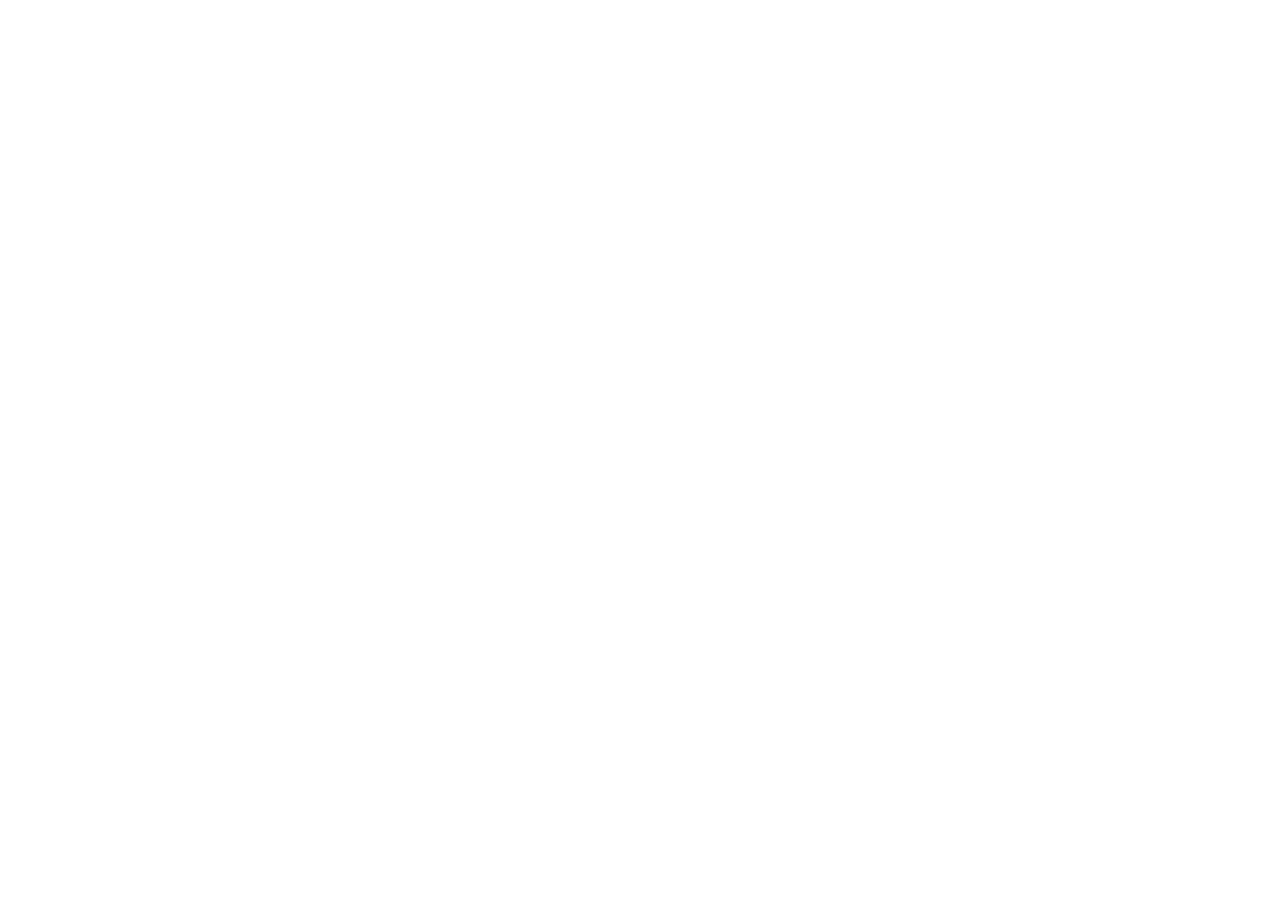
==== about.html @ edab5106 "Added some initial HTML code" ====
<!DOCTYPE html>
<html lang="en">
    <head>
        <meta charset="UTF-8">
        <meta name="viewport" content="width=device-width, initial-scale=1.0">
        <meta http-equiv="X-UA-Compatible" content="ie=edge">
        <title>Baggage Ecommerce Category Bootstrap Responsive Web Template</title>
        <!-- Font Family CSS -->
        <link href="https://fonts.googleapis.com/css?family=Hind:300,400,500,600,700&display=swap" rel="stylesheet">
        <!-- Font Awesome CSS -->
        <link rel="stylesheet" href="https://cdnjs.cloudflare.com/ajax/libs/font-awesome/5.8.2/css/all.css" />
        <!-- Main CSS -->
        <link rel="stylesheet" href="assets/stylesheet/main.css">
    </head>
    <body>
        <!-- Header -->
        <!-- Main -->
        <!-- Footer -->
    </body>
</html>
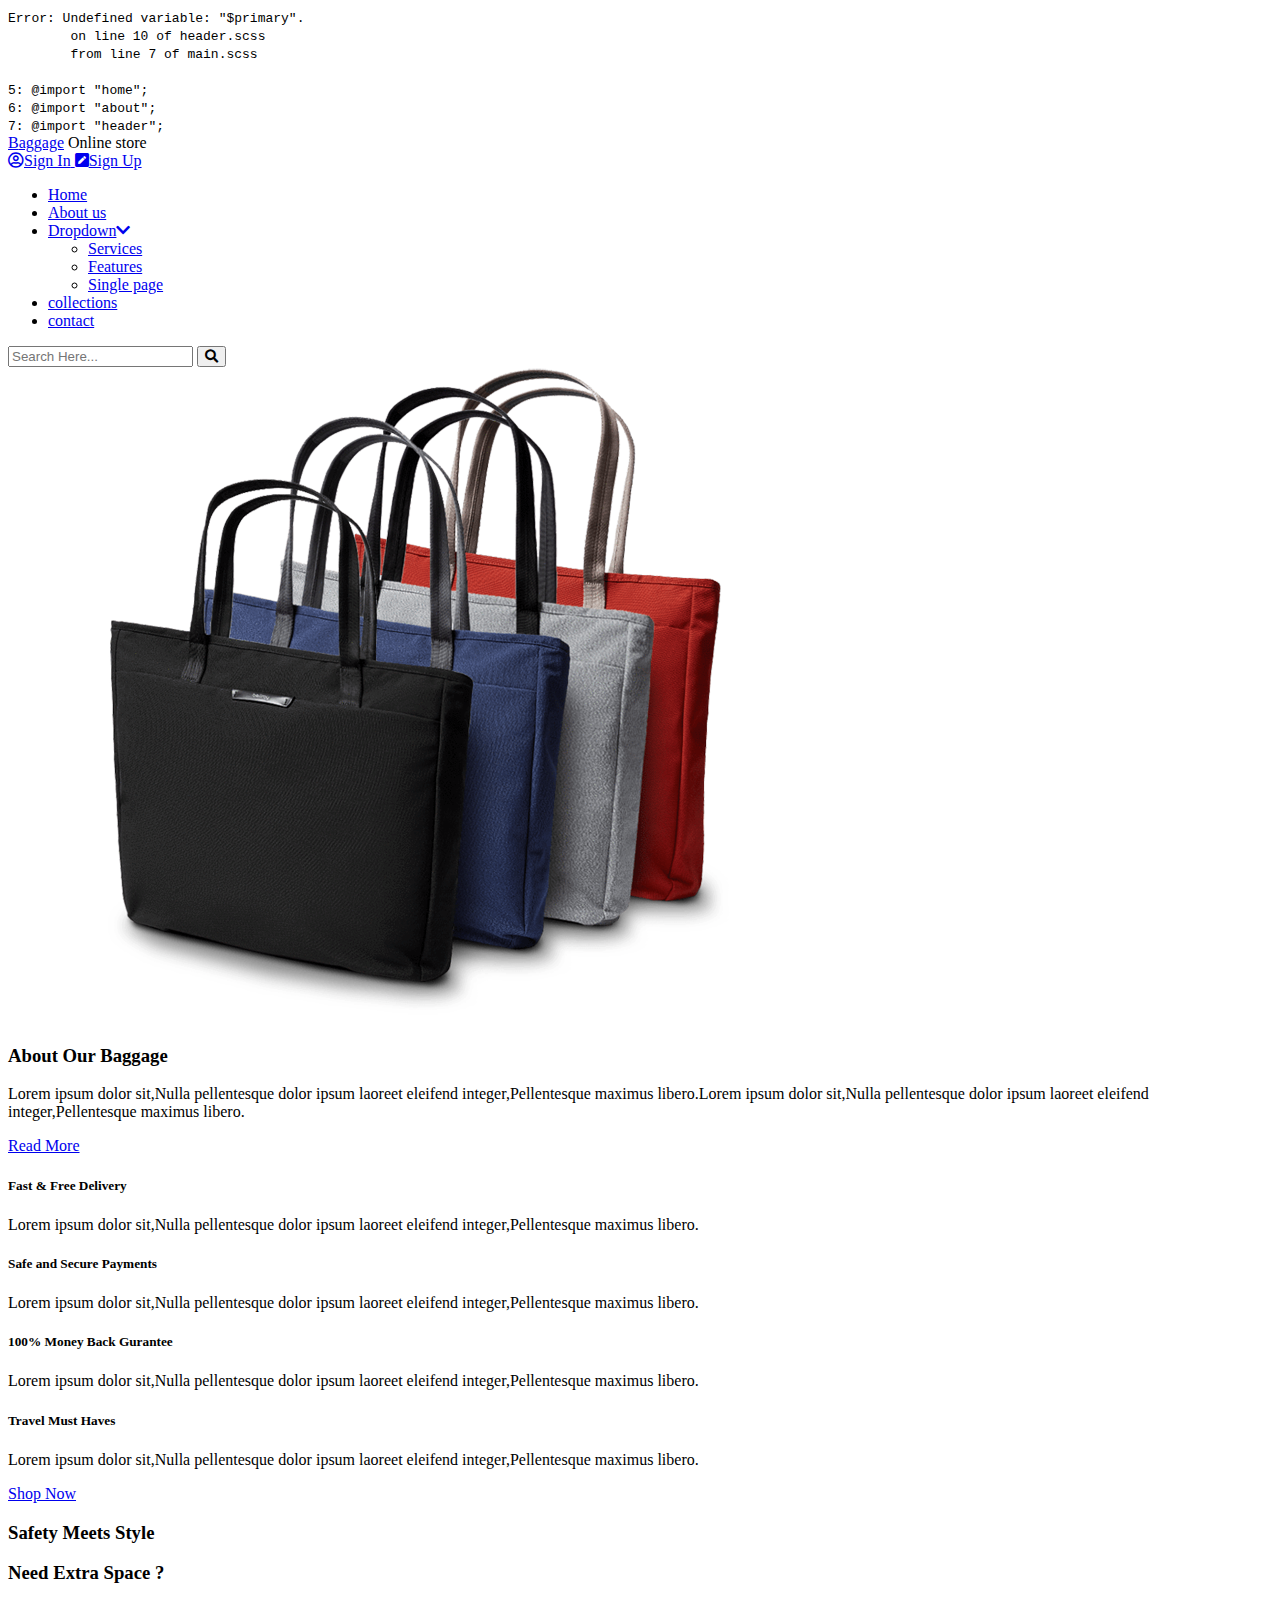
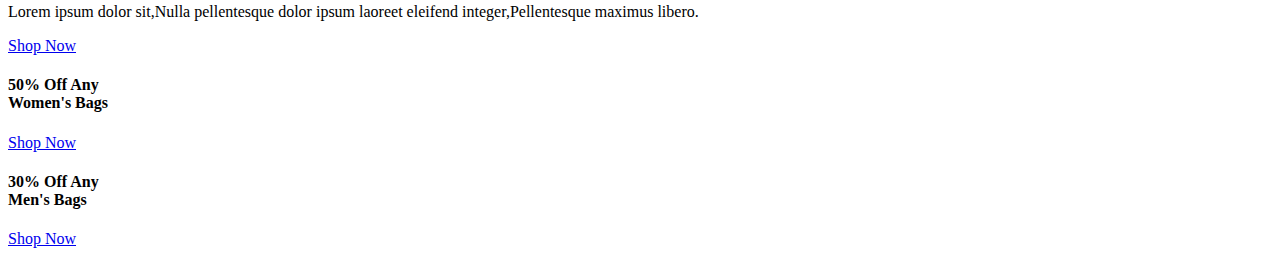
==== commit a201aad1: "add header" ====
--- a/about.html
+++ b/about.html
@@ -14,7 +14,130 @@
     </head>
     <body>
         <!-- Header -->
+        <header class="main-header-container">
+            <div class="header-container wrapper flex-center">
+                <!-- Upper -->
+                <div class="upper-container flex-between">
+                    <div class="upper-child1">
+                        <a  class="logo-link" href="#"><span class="logo-special">B</span>aggage</a>
+                        <label for="logo" class="logo-label">Online store</label>
+                    </div>
+                    <div class="upper-child2">
+                        <a href="#" class="sign-in-link">
+                            <i class="far fa-user-circle header-icon"></i><span class="sign-in-special">Sign In</span>
+                        </a>
+                        <a href="#" class="sign-up-link">
+                            <i class="fas fa-pen-square header-icon"></i><span class="sign-up-special">Sign Up</span>
+                        </a>
+                    </div>
+                </div>
+                <!-- Down -->
+                <div class="down-container flex-between">
+                    <nav class="nav-container">
+                        <ul class="header-list-container flex">
+                            <li class="header-list-item"><a href="/index.html" class="header-list-link active">Home</a></li>
+                            <li class="header-list-item"><a href="/about.html" class="header-list-link">About us</a></li>
+                            <li class="header-list-item dropdown"><a href="/" class="header-list-link dropdown dropbtn">Dropdown<i class="fas fa-chevron-down dropdown-icon"></i></a>
+                                <ul class="dropdown-menu dropdown-content">
+                                    <li class="dropdown-list">
+                                        <a href="#" class="drowpdown-link">Services</a>
+                                    </li>
+                                    <li class="dropdown-list">
+                                        <a href="#" class="drowpdown-link">Features</a>
+                                    </li>
+                                    <li class="dropdown-list">
+                                        <a href="#" class="drowpdown-link">Single page</a>
+                                    </li>
+                                </ul>
+                            </li>
+                            <li class="header-list-item"><a href="/coming.html" class="header-list-link">collections</a></li>
+                            <li class="header-list-item"><a href="/contact.html" class="header-list-link">contact</a></li>
+                        </ul>
+                    </nav>
+                    <div class="nav-search-bar">
+                        <form action="/#" class="form-control">
+                            <input type="text" class="nav-search-input" placeholder="Search Here..."> 
+                            <button class="nav-search-btn" type="submit"><i class="fa fa-search search-icon"></i></button>
+                        </form>
+                    </div>
+                </div>
+            </div>
+        </header>
         <!-- Main -->
+        <main>
+            <section class="about-us-section">
+                <div class="wrapper">
+                    <div class="baggage-img-container">
+                        <img src="assets/media/bag1.png" alt="Bag" class="baggage-img">
+                    </div>
+                    <div class="baggage-description flex-column-center-start">
+                        <h3 class="about-heading">About Our Baggage</h3>
+                        <p class="small-para">Lorem ipsum dolor sit,Nulla pellentesque dolor ipsum laoreet eleifend integer,Pellentesque maximus libero.Lorem ipsum dolor sit,Nulla pellentesque dolor ipsum laoreet eleifend integer,Pellentesque maximus libero.</p>
+                        <a href="#" class="btn btn-primary">Read More</a>
+                    </div>
+                </div>
+            </section>
+            <section class="features-section">
+                <div class="wrapper">
+                    <div class="feature feature1">
+                        <h5 class="feature-heading small-heading">Fast & Free Delivery</h5>
+                        <p class="feature-description small-para">
+                            Lorem ipsum dolor sit,Nulla pellentesque dolor ipsum laoreet eleifend integer,Pellentesque maximus libero.
+                        </p>
+                    </div>
+                    <div class="feature feature2">
+                        <h5 class="feature-heading small-heading">Safe and Secure Payments</h5>
+                        <p class="feature-description small-para">
+                            Lorem ipsum dolor sit,Nulla pellentesque dolor ipsum laoreet eleifend integer,Pellentesque maximus libero.
+                        </p>
+                    </div>
+                    <div class="feature feature3">
+                        <h5 class="feature-heading small-heading">100% Money Back Gurantee</h5>
+                        <p class="feature-description small-para">
+                            Lorem ipsum dolor sit,Nulla pellentesque dolor ipsum laoreet eleifend integer,Pellentesque maximus libero.
+                        </p>
+                    </div>
+                </div>
+            </section>
+            <section class="banner2-section">
+                <div class="col-2 banner2-img-container"></div>
+                <div class="col-1 banner2-description flex-column-center-center">
+                    <h5 class="small-heading">Travel Must Haves</h5>
+                    <p class="small-para">Lorem ipsum dolor sit,Nulla pellentesque dolor ipsum laoreet eleifend integer,Pellentesque maximus libero.</p>
+                    <a href="#" class="btn btn-primary">Shop Now</a>
+                </div>
+            </section>
+            <section class="shop-section section-padding">
+                <div class="wrapper">
+                    <h3 class="section-heading">Safety Meets Style</h3>
+                    <div class="buy-section-collection">
+                        <div class="collection-img-container collection-img1"></div>
+                        <div class="collection-description flex-column-center-center">
+                            <h3 class="small-heading">Need Extra Space ?</h3>
+                            <p class="small-para">Lorem ipsum dolor sit,Nulla pellentesque dolor ipsum laoreet eleifend integer,Pellentesque maximus libero.</p>
+                            <a href="#" class="btn btn-primary">Shop Now</a>
+                        </div>
+                        <div class="collection-img-container collection-img2"></div>
+                    </div>
+                </div>
+            </section>
+            <section class="offer-section">
+                <div class="offer-banner offer-banner1 flex-bottom-left">
+                    <h4 class="offer-para">
+                        50% Off Any <br>
+                        Women's Bags                            
+                    </h4>
+                    <a href="#" class="btn btn-primary">Shop Now</a>
+                </div>
+                <div class="offer-banner offer-banner2 flex-bottom-right">
+                    <h4 class="offer-para">
+                        30% Off Any <br>
+                        Men's Bags                            
+                    </h4>
+                    <a href="#" class="btn btn-primary">Shop Now</a>
+                </div>
+            </section>
+        </main>
         <!-- Footer -->
     </body>
 </html>--- a/assets/stylesheet/main.css
+++ b/assets/stylesheet/main.css
@@ -0,0 +1,79 @@
+/*
+Error: Undefined variable: "$primary".
+        on line 10 of header.scss
+        from line 7 of main.scss
+
+5: @import "home";
+6: @import "about";
+7: @import "header";
+
+Backtrace:
+header.scss:10
+main.scss:7
+C:/Ruby25-x64/lib/ruby/gems/2.5.0/gems/sass-3.7.4/lib/sass/script/tree/variable.rb:49:in `_perform'
+C:/Ruby25-x64/lib/ruby/gems/2.5.0/gems/sass-3.7.4/lib/sass/script/tree/node.rb:50:in `perform'
+C:/Ruby25-x64/lib/ruby/gems/2.5.0/gems/sass-3.7.4/lib/sass/tree/visitors/perform.rb:398:in `visit_prop'
+C:/Ruby25-x64/lib/ruby/gems/2.5.0/gems/sass-3.7.4/lib/sass/tree/visitors/base.rb:36:in `visit'
+C:/Ruby25-x64/lib/ruby/gems/2.5.0/gems/sass-3.7.4/lib/sass/tree/visitors/perform.rb:158:in `block in visit'
+C:/Ruby25-x64/lib/ruby/gems/2.5.0/gems/sass-3.7.4/lib/sass/stack.rb:79:in `block in with_base'
+C:/Ruby25-x64/lib/ruby/gems/2.5.0/gems/sass-3.7.4/lib/sass/stack.rb:135:in `with_frame'
+C:/Ruby25-x64/lib/ruby/gems/2.5.0/gems/sass-3.7.4/lib/sass/stack.rb:79:in `with_base'
+C:/Ruby25-x64/lib/ruby/gems/2.5.0/gems/sass-3.7.4/lib/sass/tree/visitors/perform.rb:158:in `visit'
+C:/Ruby25-x64/lib/ruby/gems/2.5.0/gems/sass-3.7.4/lib/sass/tree/visitors/perform.rb:440:in `block (2 levels) in visit_rule'
+C:/Ruby25-x64/lib/ruby/gems/2.5.0/gems/sass-3.7.4/lib/sass/tree/visitors/perform.rb:440:in `map'
+C:/Ruby25-x64/lib/ruby/gems/2.5.0/gems/sass-3.7.4/lib/sass/tree/visitors/perform.rb:440:in `block in visit_rule'
+C:/Ruby25-x64/lib/ruby/gems/2.5.0/gems/sass-3.7.4/lib/sass/tree/visitors/perform.rb:179:in `with_environment'
+C:/Ruby25-x64/lib/ruby/gems/2.5.0/gems/sass-3.7.4/lib/sass/tree/visitors/perform.rb:438:in `visit_rule'
+C:/Ruby25-x64/lib/ruby/gems/2.5.0/gems/sass-3.7.4/lib/sass/tree/visitors/base.rb:36:in `visit'
+C:/Ruby25-x64/lib/ruby/gems/2.5.0/gems/sass-3.7.4/lib/sass/tree/visitors/perform.rb:158:in `block in visit'
+C:/Ruby25-x64/lib/ruby/gems/2.5.0/gems/sass-3.7.4/lib/sass/stack.rb:79:in `block in with_base'
+C:/Ruby25-x64/lib/ruby/gems/2.5.0/gems/sass-3.7.4/lib/sass/stack.rb:135:in `with_frame'
+C:/Ruby25-x64/lib/ruby/gems/2.5.0/gems/sass-3.7.4/lib/sass/stack.rb:79:in `with_base'
+C:/Ruby25-x64/lib/ruby/gems/2.5.0/gems/sass-3.7.4/lib/sass/tree/visitors/perform.rb:158:in `visit'
+C:/Ruby25-x64/lib/ruby/gems/2.5.0/gems/sass-3.7.4/lib/sass/tree/visitors/perform.rb:325:in `block (2 levels) in visit_import'
+C:/Ruby25-x64/lib/ruby/gems/2.5.0/gems/sass-3.7.4/lib/sass/tree/visitors/perform.rb:325:in `map'
+C:/Ruby25-x64/lib/ruby/gems/2.5.0/gems/sass-3.7.4/lib/sass/tree/visitors/perform.rb:325:in `block in visit_import'
+C:/Ruby25-x64/lib/ruby/gems/2.5.0/gems/sass-3.7.4/lib/sass/stack.rb:88:in `block in with_import'
+C:/Ruby25-x64/lib/ruby/gems/2.5.0/gems/sass-3.7.4/lib/sass/stack.rb:135:in `with_frame'
+C:/Ruby25-x64/lib/ruby/gems/2.5.0/gems/sass-3.7.4/lib/sass/stack.rb:88:in `with_import'
+C:/Ruby25-x64/lib/ruby/gems/2.5.0/gems/sass-3.7.4/lib/sass/tree/visitors/perform.rb:322:in `visit_import'
+C:/Ruby25-x64/lib/ruby/gems/2.5.0/gems/sass-3.7.4/lib/sass/tree/visitors/base.rb:36:in `visit'
+C:/Ruby25-x64/lib/ruby/gems/2.5.0/gems/sass-3.7.4/lib/sass/tree/visitors/perform.rb:158:in `block in visit'
+C:/Ruby25-x64/lib/ruby/gems/2.5.0/gems/sass-3.7.4/lib/sass/stack.rb:79:in `block in with_base'
+C:/Ruby25-x64/lib/ruby/gems/2.5.0/gems/sass-3.7.4/lib/sass/stack.rb:135:in `with_frame'
+C:/Ruby25-x64/lib/ruby/gems/2.5.0/gems/sass-3.7.4/lib/sass/stack.rb:79:in `with_base'
+C:/Ruby25-x64/lib/ruby/gems/2.5.0/gems/sass-3.7.4/lib/sass/tree/visitors/perform.rb:158:in `visit'
+C:/Ruby25-x64/lib/ruby/gems/2.5.0/gems/sass-3.7.4/lib/sass/tree/visitors/base.rb:52:in `block in visit_children'
+C:/Ruby25-x64/lib/ruby/gems/2.5.0/gems/sass-3.7.4/lib/sass/tree/visitors/base.rb:52:in `map'
+C:/Ruby25-x64/lib/ruby/gems/2.5.0/gems/sass-3.7.4/lib/sass/tree/visitors/base.rb:52:in `visit_children'
+C:/Ruby25-x64/lib/ruby/gems/2.5.0/gems/sass-3.7.4/lib/sass/tree/visitors/perform.rb:167:in `block in visit_children'
+C:/Ruby25-x64/lib/ruby/gems/2.5.0/gems/sass-3.7.4/lib/sass/tree/visitors/perform.rb:179:in `with_environment'
+C:/Ruby25-x64/lib/ruby/gems/2.5.0/gems/sass-3.7.4/lib/sass/tree/visitors/perform.rb:166:in `visit_children'
+C:/Ruby25-x64/lib/ruby/gems/2.5.0/gems/sass-3.7.4/lib/sass/tree/visitors/base.rb:36:in `block in visit'
+C:/Ruby25-x64/lib/ruby/gems/2.5.0/gems/sass-3.7.4/lib/sass/tree/visitors/perform.rb:186:in `visit_root'
+C:/Ruby25-x64/lib/ruby/gems/2.5.0/gems/sass-3.7.4/lib/sass/tree/visitors/base.rb:36:in `visit'
+C:/Ruby25-x64/lib/ruby/gems/2.5.0/gems/sass-3.7.4/lib/sass/tree/visitors/perform.rb:157:in `visit'
+C:/Ruby25-x64/lib/ruby/gems/2.5.0/gems/sass-3.7.4/lib/sass/tree/visitors/perform.rb:10:in `visit'
+C:/Ruby25-x64/lib/ruby/gems/2.5.0/gems/sass-3.7.4/lib/sass/tree/root_node.rb:36:in `css_tree'
+C:/Ruby25-x64/lib/ruby/gems/2.5.0/gems/sass-3.7.4/lib/sass/tree/root_node.rb:29:in `render_with_sourcemap'
+C:/Ruby25-x64/lib/ruby/gems/2.5.0/gems/sass-3.7.4/lib/sass/engine.rb:389:in `_render_with_sourcemap'
+C:/Ruby25-x64/lib/ruby/gems/2.5.0/gems/sass-3.7.4/lib/sass/engine.rb:307:in `render_with_sourcemap'
+C:/Ruby25-x64/lib/ruby/gems/2.5.0/gems/sass-3.7.4/lib/sass/plugin/compiler.rb:462:in `update_stylesheet'
+C:/Ruby25-x64/lib/ruby/gems/2.5.0/gems/sass-3.7.4/lib/sass/plugin/compiler.rb:215:in `block in update_stylesheets'
+C:/Ruby25-x64/lib/ruby/gems/2.5.0/gems/sass-3.7.4/lib/sass/plugin/compiler.rb:209:in `each'
+C:/Ruby25-x64/lib/ruby/gems/2.5.0/gems/sass-3.7.4/lib/sass/plugin/compiler.rb:209:in `update_stylesheets'
+C:/Ruby25-x64/lib/ruby/gems/2.5.0/gems/sass-3.7.4/lib/sass/plugin/compiler.rb:443:in `on_file_changed'
+C:/Ruby25-x64/lib/ruby/gems/2.5.0/gems/sass-3.7.4/lib/sass/plugin/compiler.rb:320:in `block in watch'
+C:/Ruby25-x64/lib/ruby/gems/2.5.0/gems/sass-listen-4.0.0/lib/sass-listen/event/config.rb:23:in `call'
+C:/Ruby25-x64/lib/ruby/gems/2.5.0/gems/sass-listen-4.0.0/lib/sass-listen/event/processor.rb:115:in `_process_changes'
+C:/Ruby25-x64/lib/ruby/gems/2.5.0/gems/sass-listen-4.0.0/lib/sass-listen/event/processor.rb:19:in `block in loop_for'
+C:/Ruby25-x64/lib/ruby/gems/2.5.0/gems/sass-listen-4.0.0/lib/sass-listen/event/processor.rb:15:in `loop'
+C:/Ruby25-x64/lib/ruby/gems/2.5.0/gems/sass-listen-4.0.0/lib/sass-listen/event/processor.rb:15:in `loop_for'
+C:/Ruby25-x64/lib/ruby/gems/2.5.0/gems/sass-listen-4.0.0/lib/sass-listen/event/loop.rb:84:in `_wait_for_changes'
+C:/Ruby25-x64/lib/ruby/gems/2.5.0/gems/sass-listen-4.0.0/lib/sass-listen/event/loop.rb:42:in `block in setup'
+C:/Ruby25-x64/lib/ruby/gems/2.5.0/gems/sass-listen-4.0.0/lib/sass-listen/internals/thread_pool.rb:6:in `block in add'
+*/
+body:before {
+  white-space: pre;
+  font-family: monospace;
+  content: "Error: Undefined variable: \"$primary\".\A         on line 10 of header.scss\A         from line 7 of main.scss\A \A 5: @import \"home\";\A 6: @import \"about\";\A 7: @import \"header\";"; }
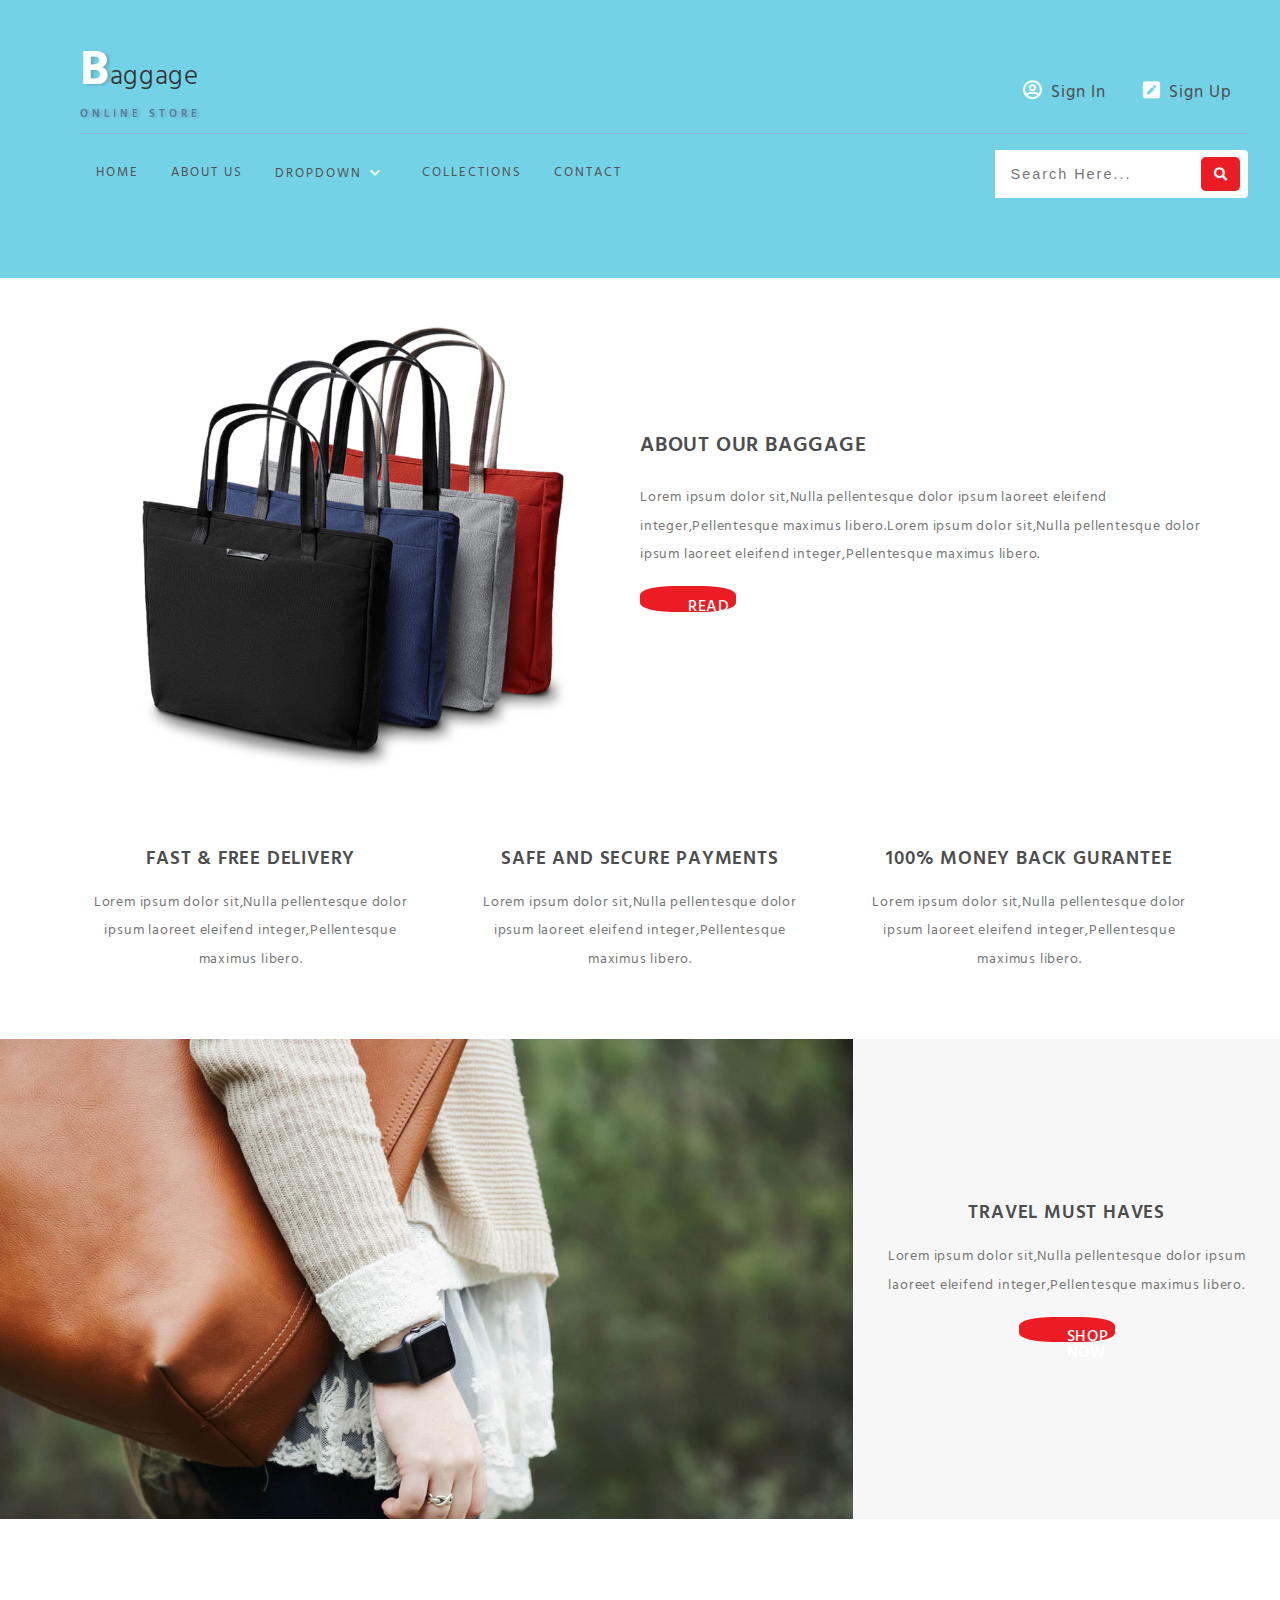
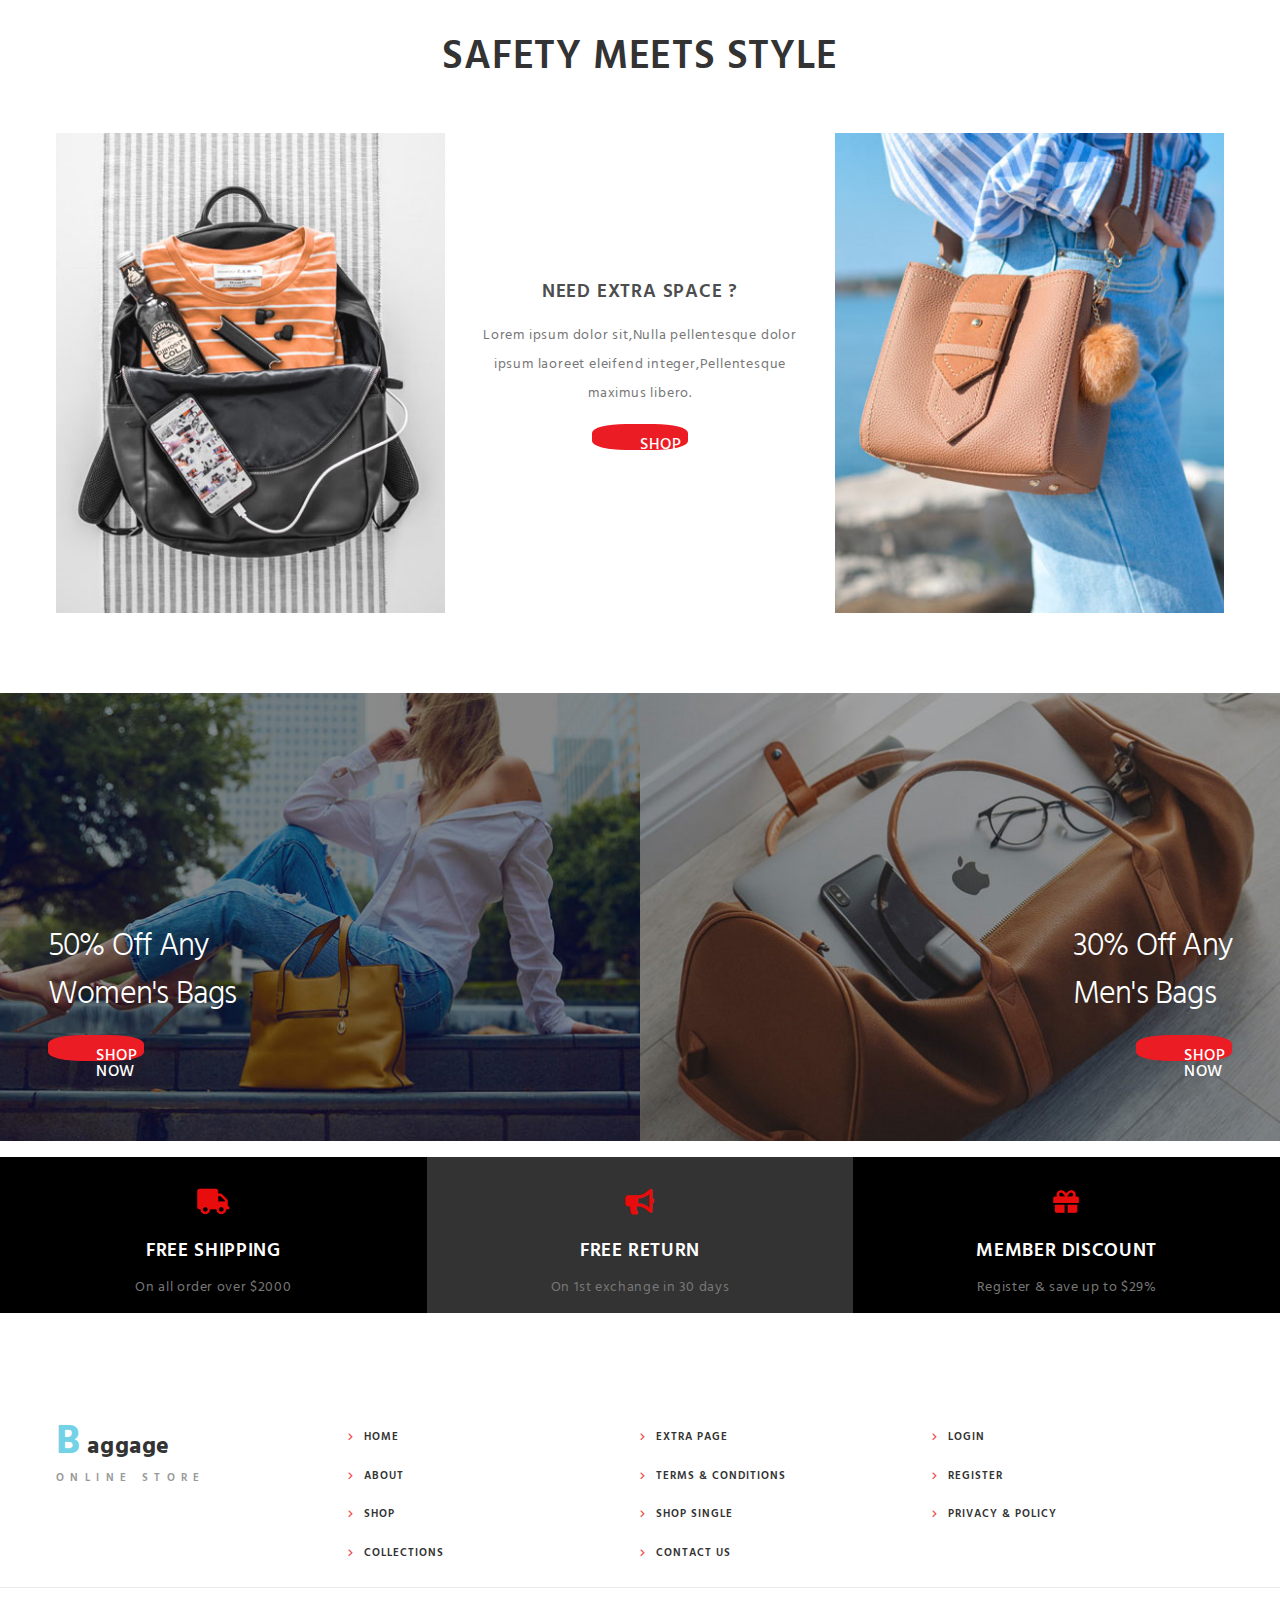
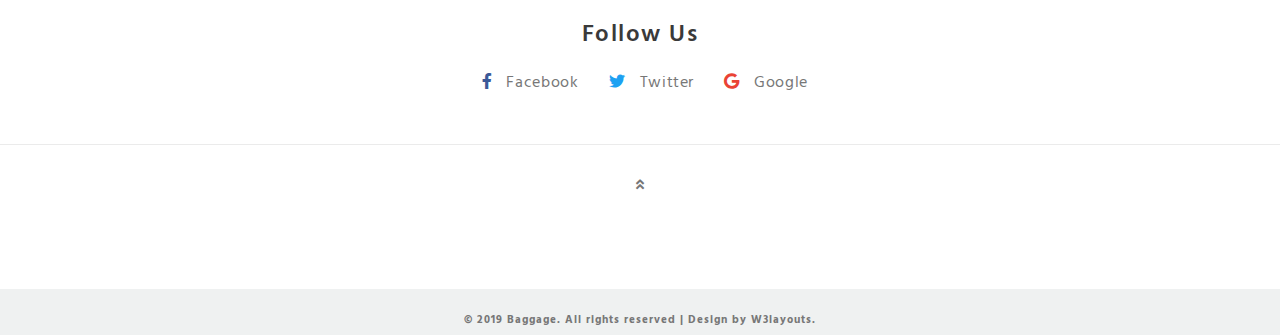
==== commit ee22a5f3: "fix: footer fix and header fix" ====
--- a/about.html
+++ b/about.html
@@ -14,12 +14,12 @@
     </head>
     <body>
         <!-- Header -->
-        <header class="main-header-container">
-            <div class="header-container wrapper flex-center">
+        <header id="home" class="main-header-container">
+            <div class="header-container wrapper">
                 <!-- Upper -->
                 <div class="upper-container flex-between">
                     <div class="upper-child1">
-                        <a  class="logo-link" href="#"><span class="logo-special">B</span>aggage</a>
+                        <a  class="logo-link" href="#home"><span class="logo-special">B</span>aggage</a>
                         <label for="logo" class="logo-label">Online store</label>
                     </div>
                     <div class="upper-child2">
@@ -34,24 +34,24 @@
                 <!-- Down -->
                 <div class="down-container flex-between">
                     <nav class="nav-container">
-                        <ul class="header-list-container flex">
-                            <li class="header-list-item"><a href="/index.html" class="header-list-link active">Home</a></li>
-                            <li class="header-list-item"><a href="/about.html" class="header-list-link">About us</a></li>
+                        <ul class="header-list-container">
+                            <li class="header-list-item"><a href="index.html" class="header-list-link active">Home</a></li>
+                            <li class="header-list-item"><a href="about.html" class="header-list-link">About us</a></li>
                             <li class="header-list-item dropdown"><a href="/" class="header-list-link dropdown dropbtn">Dropdown<i class="fas fa-chevron-down dropdown-icon"></i></a>
                                 <ul class="dropdown-menu dropdown-content">
                                     <li class="dropdown-list">
-                                        <a href="#" class="drowpdown-link">Services</a>
+                                        <a href="shop.html" class="drowpdown-link">Services</a>
                                     </li>
                                     <li class="dropdown-list">
-                                        <a href="#" class="drowpdown-link">Features</a>
+                                        <a href="about.html" class="drowpdown-link">Features</a>
                                     </li>
                                     <li class="dropdown-list">
-                                        <a href="#" class="drowpdown-link">Single page</a>
+                                        <a href="single.html" class="drowpdown-link">Single page</a>
                                     </li>
                                 </ul>
                             </li>
-                            <li class="header-list-item"><a href="/coming.html" class="header-list-link">collections</a></li>
-                            <li class="header-list-item"><a href="/contact.html" class="header-list-link">contact</a></li>
+                            <li class="header-list-item"><a href="shop.html" class="header-list-link">collections</a></li>
+                            <li class="header-list-item"><a href="contact.html" class="header-list-link">contact</a></li>
                         </ul>
                     </nav>
                     <div class="nav-search-bar">
@@ -139,5 +139,110 @@
             </section>
         </main>
         <!-- Footer -->
+        <footer class="footer-container">
+            <div class="shipping-parent">
+                    <div class="child child-1">
+                        <div class="shipping">
+                            <i class="fa fa-truck ft-icon"></i>
+                            <h2 class="heading">free shipping</h2>
+                            <span class="ft-text">On all order over $2000</span>
+                        </div>
+                    </div>
+                    <div class="child child-2">
+                        <div class="shipping">
+                            <i class="fa fa-bullhorn ft-icon"></i>
+                            <h2 class="heading">FREE RETURN</h2>
+                            <span class="ft-text">On 1st exchange in 30 days</span>
+                        </div>
+                    </div>
+                    <div class="child child-3">
+                        <div class="shipping">
+                            <i class="fa fa-gift ft-icon"></i>
+                            <h2 class="heading">MEMBER DISCOUNT</h2>
+                            <span class="ft-text">Register & save up to $29%</span>
+                        </div>
+                    </div>
+            </div>
+            <!-- Footer navigation -->
+            <div class="footer-navigation wrapper">
+                <div class="ft-footer-nav-child">
+                        <h2 class="ft-logo-header"><span class="ft-logo-header-special">B</span>
+                        aggage</h2>
+                        <label class="ft-nav-label">ONLINE STORE</label>
+                </div>
+                <div class="ft-footer-nav-child">
+                        <ul class="ft-footer-nav-list-container">
+                            <li class="ft-footer-nav-list-item" >
+                                <a class="ft-footer-nav-list-link" href="index.html"><span class="ft-footer-nav-list-text"><i class="ft-footer-nav-list-icon fas fa-chevron-right"></i>home</span></a>
+                            </li>
+                            <li class="ft-footer-nav-list-item">
+                            <a class="ft-footer-nav-list-link" href="about.html"><span class="ft-footer-nav-list-text"><i class="ft-footer-nav-list-icon fas fa-chevron-right"></i>about</span></a>
+                        </li>
+                        <li class="ft-footer-nav-list-item">
+                            <a class="ft-footer-nav-list-link" href="shop.html"><span class="ft-footer-nav-list-text"><i class="ft-footer-nav-list-icon fas fa-chevron-right"></i>shop</span></a>
+                        </li>  
+                        <li class="ft-footer-nav-list-item">
+                            <a class="ft-footer-nav-list-link" href="shop.html"><span class="ft-footer-nav-list-text"><i class="ft-footer-nav-list-icon fas fa-chevron-right"></i>collections</a>
+                        </li>
+                        </ul>
+                </div>
+                <div class="ft-footer-nav-child">
+                    <ul class="ft-footer-nav-list-container">
+                        <li class="ft-footer-nav-list-item">
+                            <a class="ft-footer-nav-list-link" href="single.html"><span class="ft-footer-nav-list-text"><i class="ft-footer-nav-list-icon fas fa-chevron-right"></i>extra page</span></a>
+                        </li>
+                        <li class="ft-footer-nav-list-item">
+                            <a class="ft-footer-nav-list-link" href="index.html"><span class="ft-footer-nav-list-text"><i class="ft-footer-nav-list-icon fas fa-chevron-right"></i>Terms & conditions</span></a>
+                        </li>
+                        <li class="ft-footer-nav-list-item">
+                            <a class="ft-footer-nav-list-link" href="single.html"><span class="ft-footer-nav-list-text"><i class="ft-footer-nav-list-icon fas fa-chevron-right"></i>shop single</span></a>
+                        </li>  
+                        <li class="ft-footer-nav-list-item">
+                            <a class="ft-footer-nav-list-link" href="contact.html"><span class="ft-footer-nav-list-text"><i class="ft-footer-nav-list-icon fas fa-chevron-right"></i>contact us</span></a>
+                        </li>
+                    </ul>
+                </div>
+                <div class="ft-footer-nav-child">
+                    <ul class="ft-footer-nav-list-container">
+                        <li class="ft-footer-nav-list-item">
+                            <a class="ft-footer-nav-list-link" href="login.html"><span class="ft-footer-nav-list-text"><i class="ft-footer-nav-list-icon fas fa-chevron-right"></i>login</span></a>
+                        </li>
+                        <li class="ft-footer-nav-list-item">
+                            <a class="ft-footer-nav-list-link" href="register.html"><span class="ft-footer-nav-list-text"><i class="ft-footer-nav-list-icon fas fa-chevron-right"></i>register</span></a>
+                        </li>
+                        <li class="ft-footer-nav-list-item">
+                            <a class="ft-footer-nav-list-link" href="index.html"><span class="ft-footer-nav-list-text"><i class="ft-footer-nav-list-icon fas fa-chevron-right"></i>privacy & policy</span></a>
+                        </li>
+                    </ul>
+                </div>
+            </div>
+            <!-- Follow  -->
+            <div class="social-container">
+                <h2 class="social-heading">
+                    follow us
+                </h2>
+                <div class="social-links-container text-center">
+                    <a class="social-link" href="#home">
+                            <i class="social-icon social-icon-facebook fab fa-facebook-f"></i>
+                            <span class="social-platform-name">facebook</span>
+                        </a>  
+                        <a class="social-link" href="#home">
+                            <i class="social-icon social-icon-twitter fab fa-twitter"></i>
+                            <span class="social-platform-name">twitter</span>
+                        </a>  
+                        <a class="social-link" href="#home">
+                            <i class="social-icon social-icon-google fab fa-google"></i>
+                            <span class="social-platform-name">google</span>
+                        </a>
+                </div>
+            </div>
+            <div class="arrow-icon-container text-center">
+                <a class="arrow-icon-link" href="#home"><i class="arrow-icon fas fa-angle-double-up"></i></a>
+            </div>
+                <!-- Copyright -->
+            <div class="copyright-container text-center">
+                <h2 class="copyright-text"> © 2019 Baggage. All rights reserved | Design by W3layouts.</h2>
+            </div>
+        </footer>
     </body>
 </html>--- a/assets/stylesheet/main.css
+++ b/assets/stylesheet/main.css
@@ -1,79 +1,1000 @@
-/*
-Error: Undefined variable: "$primary".
-        on line 10 of header.scss
-        from line 7 of main.scss
-
-5: @import "home";
-6: @import "about";
-7: @import "header";
-
-Backtrace:
-header.scss:10
-main.scss:7
-C:/Ruby25-x64/lib/ruby/gems/2.5.0/gems/sass-3.7.4/lib/sass/script/tree/variable.rb:49:in `_perform'
-C:/Ruby25-x64/lib/ruby/gems/2.5.0/gems/sass-3.7.4/lib/sass/script/tree/node.rb:50:in `perform'
-C:/Ruby25-x64/lib/ruby/gems/2.5.0/gems/sass-3.7.4/lib/sass/tree/visitors/perform.rb:398:in `visit_prop'
-C:/Ruby25-x64/lib/ruby/gems/2.5.0/gems/sass-3.7.4/lib/sass/tree/visitors/base.rb:36:in `visit'
-C:/Ruby25-x64/lib/ruby/gems/2.5.0/gems/sass-3.7.4/lib/sass/tree/visitors/perform.rb:158:in `block in visit'
-C:/Ruby25-x64/lib/ruby/gems/2.5.0/gems/sass-3.7.4/lib/sass/stack.rb:79:in `block in with_base'
-C:/Ruby25-x64/lib/ruby/gems/2.5.0/gems/sass-3.7.4/lib/sass/stack.rb:135:in `with_frame'
-C:/Ruby25-x64/lib/ruby/gems/2.5.0/gems/sass-3.7.4/lib/sass/stack.rb:79:in `with_base'
-C:/Ruby25-x64/lib/ruby/gems/2.5.0/gems/sass-3.7.4/lib/sass/tree/visitors/perform.rb:158:in `visit'
-C:/Ruby25-x64/lib/ruby/gems/2.5.0/gems/sass-3.7.4/lib/sass/tree/visitors/perform.rb:440:in `block (2 levels) in visit_rule'
-C:/Ruby25-x64/lib/ruby/gems/2.5.0/gems/sass-3.7.4/lib/sass/tree/visitors/perform.rb:440:in `map'
-C:/Ruby25-x64/lib/ruby/gems/2.5.0/gems/sass-3.7.4/lib/sass/tree/visitors/perform.rb:440:in `block in visit_rule'
-C:/Ruby25-x64/lib/ruby/gems/2.5.0/gems/sass-3.7.4/lib/sass/tree/visitors/perform.rb:179:in `with_environment'
-C:/Ruby25-x64/lib/ruby/gems/2.5.0/gems/sass-3.7.4/lib/sass/tree/visitors/perform.rb:438:in `visit_rule'
-C:/Ruby25-x64/lib/ruby/gems/2.5.0/gems/sass-3.7.4/lib/sass/tree/visitors/base.rb:36:in `visit'
-C:/Ruby25-x64/lib/ruby/gems/2.5.0/gems/sass-3.7.4/lib/sass/tree/visitors/perform.rb:158:in `block in visit'
-C:/Ruby25-x64/lib/ruby/gems/2.5.0/gems/sass-3.7.4/lib/sass/stack.rb:79:in `block in with_base'
-C:/Ruby25-x64/lib/ruby/gems/2.5.0/gems/sass-3.7.4/lib/sass/stack.rb:135:in `with_frame'
-C:/Ruby25-x64/lib/ruby/gems/2.5.0/gems/sass-3.7.4/lib/sass/stack.rb:79:in `with_base'
-C:/Ruby25-x64/lib/ruby/gems/2.5.0/gems/sass-3.7.4/lib/sass/tree/visitors/perform.rb:158:in `visit'
-C:/Ruby25-x64/lib/ruby/gems/2.5.0/gems/sass-3.7.4/lib/sass/tree/visitors/perform.rb:325:in `block (2 levels) in visit_import'
-C:/Ruby25-x64/lib/ruby/gems/2.5.0/gems/sass-3.7.4/lib/sass/tree/visitors/perform.rb:325:in `map'
-C:/Ruby25-x64/lib/ruby/gems/2.5.0/gems/sass-3.7.4/lib/sass/tree/visitors/perform.rb:325:in `block in visit_import'
-C:/Ruby25-x64/lib/ruby/gems/2.5.0/gems/sass-3.7.4/lib/sass/stack.rb:88:in `block in with_import'
-C:/Ruby25-x64/lib/ruby/gems/2.5.0/gems/sass-3.7.4/lib/sass/stack.rb:135:in `with_frame'
-C:/Ruby25-x64/lib/ruby/gems/2.5.0/gems/sass-3.7.4/lib/sass/stack.rb:88:in `with_import'
-C:/Ruby25-x64/lib/ruby/gems/2.5.0/gems/sass-3.7.4/lib/sass/tree/visitors/perform.rb:322:in `visit_import'
-C:/Ruby25-x64/lib/ruby/gems/2.5.0/gems/sass-3.7.4/lib/sass/tree/visitors/base.rb:36:in `visit'
-C:/Ruby25-x64/lib/ruby/gems/2.5.0/gems/sass-3.7.4/lib/sass/tree/visitors/perform.rb:158:in `block in visit'
-C:/Ruby25-x64/lib/ruby/gems/2.5.0/gems/sass-3.7.4/lib/sass/stack.rb:79:in `block in with_base'
-C:/Ruby25-x64/lib/ruby/gems/2.5.0/gems/sass-3.7.4/lib/sass/stack.rb:135:in `with_frame'
-C:/Ruby25-x64/lib/ruby/gems/2.5.0/gems/sass-3.7.4/lib/sass/stack.rb:79:in `with_base'
-C:/Ruby25-x64/lib/ruby/gems/2.5.0/gems/sass-3.7.4/lib/sass/tree/visitors/perform.rb:158:in `visit'
-C:/Ruby25-x64/lib/ruby/gems/2.5.0/gems/sass-3.7.4/lib/sass/tree/visitors/base.rb:52:in `block in visit_children'
-C:/Ruby25-x64/lib/ruby/gems/2.5.0/gems/sass-3.7.4/lib/sass/tree/visitors/base.rb:52:in `map'
-C:/Ruby25-x64/lib/ruby/gems/2.5.0/gems/sass-3.7.4/lib/sass/tree/visitors/base.rb:52:in `visit_children'
-C:/Ruby25-x64/lib/ruby/gems/2.5.0/gems/sass-3.7.4/lib/sass/tree/visitors/perform.rb:167:in `block in visit_children'
-C:/Ruby25-x64/lib/ruby/gems/2.5.0/gems/sass-3.7.4/lib/sass/tree/visitors/perform.rb:179:in `with_environment'
-C:/Ruby25-x64/lib/ruby/gems/2.5.0/gems/sass-3.7.4/lib/sass/tree/visitors/perform.rb:166:in `visit_children'
-C:/Ruby25-x64/lib/ruby/gems/2.5.0/gems/sass-3.7.4/lib/sass/tree/visitors/base.rb:36:in `block in visit'
-C:/Ruby25-x64/lib/ruby/gems/2.5.0/gems/sass-3.7.4/lib/sass/tree/visitors/perform.rb:186:in `visit_root'
-C:/Ruby25-x64/lib/ruby/gems/2.5.0/gems/sass-3.7.4/lib/sass/tree/visitors/base.rb:36:in `visit'
-C:/Ruby25-x64/lib/ruby/gems/2.5.0/gems/sass-3.7.4/lib/sass/tree/visitors/perform.rb:157:in `visit'
-C:/Ruby25-x64/lib/ruby/gems/2.5.0/gems/sass-3.7.4/lib/sass/tree/visitors/perform.rb:10:in `visit'
-C:/Ruby25-x64/lib/ruby/gems/2.5.0/gems/sass-3.7.4/lib/sass/tree/root_node.rb:36:in `css_tree'
-C:/Ruby25-x64/lib/ruby/gems/2.5.0/gems/sass-3.7.4/lib/sass/tree/root_node.rb:29:in `render_with_sourcemap'
-C:/Ruby25-x64/lib/ruby/gems/2.5.0/gems/sass-3.7.4/lib/sass/engine.rb:389:in `_render_with_sourcemap'
-C:/Ruby25-x64/lib/ruby/gems/2.5.0/gems/sass-3.7.4/lib/sass/engine.rb:307:in `render_with_sourcemap'
-C:/Ruby25-x64/lib/ruby/gems/2.5.0/gems/sass-3.7.4/lib/sass/plugin/compiler.rb:462:in `update_stylesheet'
-C:/Ruby25-x64/lib/ruby/gems/2.5.0/gems/sass-3.7.4/lib/sass/plugin/compiler.rb:215:in `block in update_stylesheets'
-C:/Ruby25-x64/lib/ruby/gems/2.5.0/gems/sass-3.7.4/lib/sass/plugin/compiler.rb:209:in `each'
-C:/Ruby25-x64/lib/ruby/gems/2.5.0/gems/sass-3.7.4/lib/sass/plugin/compiler.rb:209:in `update_stylesheets'
-C:/Ruby25-x64/lib/ruby/gems/2.5.0/gems/sass-3.7.4/lib/sass/plugin/compiler.rb:443:in `on_file_changed'
-C:/Ruby25-x64/lib/ruby/gems/2.5.0/gems/sass-3.7.4/lib/sass/plugin/compiler.rb:320:in `block in watch'
-C:/Ruby25-x64/lib/ruby/gems/2.5.0/gems/sass-listen-4.0.0/lib/sass-listen/event/config.rb:23:in `call'
-C:/Ruby25-x64/lib/ruby/gems/2.5.0/gems/sass-listen-4.0.0/lib/sass-listen/event/processor.rb:115:in `_process_changes'
-C:/Ruby25-x64/lib/ruby/gems/2.5.0/gems/sass-listen-4.0.0/lib/sass-listen/event/processor.rb:19:in `block in loop_for'
-C:/Ruby25-x64/lib/ruby/gems/2.5.0/gems/sass-listen-4.0.0/lib/sass-listen/event/processor.rb:15:in `loop'
-C:/Ruby25-x64/lib/ruby/gems/2.5.0/gems/sass-listen-4.0.0/lib/sass-listen/event/processor.rb:15:in `loop_for'
-C:/Ruby25-x64/lib/ruby/gems/2.5.0/gems/sass-listen-4.0.0/lib/sass-listen/event/loop.rb:84:in `_wait_for_changes'
-C:/Ruby25-x64/lib/ruby/gems/2.5.0/gems/sass-listen-4.0.0/lib/sass-listen/event/loop.rb:42:in `block in setup'
-C:/Ruby25-x64/lib/ruby/gems/2.5.0/gems/sass-listen-4.0.0/lib/sass-listen/internals/thread_pool.rb:6:in `block in add'
+/* http://meyerweb.com/eric/tools/css/reset/ 
+   v2.0 | 20110126
+   License: none (public domain)
 */
-body:before {
-  white-space: pre;
-  font-family: monospace;
-  content: "Error: Undefined variable: \"$primary\".\A         on line 10 of header.scss\A         from line 7 of main.scss\A \A 5: @import \"home\";\A 6: @import \"about\";\A 7: @import \"header\";"; }
+html, body, div, span, applet, object, iframe,
+h1, h2, h3, h4, h5, h6, p, blockquote, pre,
+a, abbr, acronym, address, big, cite, code,
+del, dfn, em, img, ins, kbd, q, s, samp,
+small, strike, strong, sub, sup, tt, var,
+b, u, i, center,
+dl, dt, dd, ol, ul, li,
+fieldset, form, label, legend,
+table, caption, tbody, tfoot, thead, tr, th, td,
+article, aside, canvas, details, embed,
+figure, figcaption, footer, header, hgroup,
+menu, nav, output, ruby, section, summary,
+time, mark, audio, video {
+  margin: 0;
+  padding: 0;
+  border: 0;
+  font-size: 100%;
+  font: inherit;
+  vertical-align: baseline; }
+
+/* HTML5 display-role reset for older browsers */
+article, aside, details, figcaption, figure,
+footer, header, hgroup, menu, nav, section {
+  display: block; }
+
+body {
+  line-height: 1; }
+
+ol, ul {
+  list-style: none; }
+
+blockquote, q {
+  quotes: none; }
+
+blockquote:before, blockquote:after,
+q:before, q:after {
+  content: '';
+  content: none; }
+
+table {
+  border-collapse: collapse;
+  border-spacing: 0; }
+
+.flex-between {
+  display: -webkit-box;
+  display: -ms-flexbox;
+  display: flex;
+  -webkit-box-pack: justify;
+  -ms-flex-pack: justify;
+  justify-content: space-between;
+  -webkit-box-align: center;
+  -ms-flex-align: center;
+  align-items: center; }
+
+.flex-start {
+  display: -webkit-box;
+  display: -ms-flexbox;
+  display: flex;
+  justify-content: flex-start;
+  -webkit-box-align: center;
+  -ms-flex-align: center;
+  align-items: center; }
+
+.flex-center {
+  display: -webkit-box;
+  display: -ms-flexbox;
+  display: flex;
+  -webkit-box-pack: center;
+  -ms-flex-pack: center;
+  justify-content: center;
+  -webkit-box-align: center;
+  -ms-flex-align: center;
+  align-items: center; }
+
+html {
+  font-size: 14px;
+  font-family: "Hind";
+  letter-spacing: 0.04em;
+  line-height: 1.5; }
+
+h1 {
+  font-size: 3.6rem;
+  line-height: 1.25; }
+
+h2 {
+  font-size: 2.8rem;
+  line-height: 1.3; }
+
+h3 {
+  font-size: 2.2rem;
+  letter-spacing: -0.08rem;
+  line-height: 1.35; }
+
+h4 {
+  font-size: 1.8rem;
+  letter-spacing: -0.05rem;
+  line-height: 1.5; }
+
+h5 {
+  font-size: 1.6rem;
+  letter-spacing: 0;
+  line-height: 1.4; }
+
+h6 {
+  font-size: 1.4rem;
+  letter-spacing: 0;
+  line-height: 1.2; }
+
+h1,
+h2,
+h3,
+h4,
+h5,
+h6 {
+  font-weight: 700; }
+
+p {
+  font-size: 1rem;
+  line-height: 1.5;
+  font-weight: 400; }
+
+.text-center {
+  text-align: center; }
+
+.text-right {
+  text-align: right; }
+
+.text-left {
+  text-align: left; }
+
+.form-control {
+  display: block;
+  width: 100%;
+  padding: 0.8rem 0.8rem;
+  border: 0;
+  border-radius: 4px;
+  font-size: 1rem;
+  font-weight: 300;
+  letter-spacing: 0.05em; }
+
+.img-responsive {
+  display: block;
+  max-width: 100%;
+  height: auto; }
+
+.center-child {
+  display: grid;
+  place-items: center; }
+
+.bg-primary {
+  background: #f7f7f7; }
+
+.clearfix {
+  *zoom: 1; }
+  .clearfix:before, .clearfix:after {
+    display: table;
+    content: "";
+    line-height: 0; }
+  .clearfix:after {
+    clear: both; }
+
+@media all and (max-width: 992px) {
+  html {
+    font-size: 14px; } }
+@media all and (max-width: 768px) {
+  html {
+    font-size: 12px; } }
+@media all and (max-width: 600px) {
+  html {
+    font-size: 10px; } }
+body {
+  font-family: "Hind", sans-serif;
+  font-size: 16px;
+  color: #333333;
+  scroll-behavior: smooth; }
+
+*, *::before, *::after {
+  box-sizing: border-box; }
+
+.wrapper {
+  width: 100%;
+  max-width: 1200px;
+  margin: 0 auto;
+  padding: 0 1rem; }
+
+.col-2 {
+  grid-column: span 2; }
+
+.col-5 {
+  grid-column: span 5; }
+
+.col-7 {
+  grid-column: span 7; }
+
+.img-responsive {
+  max-width: 100%;
+  height: auto; }
+
+.btn {
+  display: inline-block;
+  margin: 1rem 0;
+  font-size: 1rem;
+  font-weight: 500;
+  background: #ec1c24;
+  text-transform: uppercase;
+  text-decoration: none;
+  color: #ffffff;
+  padding: 0.8rem 3rem;
+  border-radius: 5px;
+  -webkit-border-radius: 5px;
+  -moz-border-radius: 5px;
+  -ms-border-radius: 5px;
+  -o-border-radius: 5px;
+  transition: background ease 0.2s;
+  -webkit-transition: background ease 0.2s;
+  -moz-transition: background ease 0.2s;
+  -ms-transition: background ease 0.2s;
+  -o-transition: background ease 0.2s; }
+
+.btn:hover {
+  background: rgba(236, 28, 36, 0.9); }
+
+p {
+  line-height: 1.5; }
+
+.section-padding {
+  padding: 7rem 0 5rem 0; }
+
+.section-heading {
+  font-size: 2.5rem;
+  font-weight: 600;
+  text-transform: uppercase;
+  letter-spacing: 0.05rem;
+  text-align: center;
+  margin-bottom: 3rem; }
+
+.small-heading {
+  font-size: 1.2rem;
+  text-transform: uppercase;
+  font-weight: 600;
+  letter-spacing: 0.05rem;
+  color: #4c4d4e;
+  margin-bottom: 1rem; }
+
+.small-para {
+  font-weight: 400;
+  color: #777777;
+  font-size: 0.9rem;
+  letter-spacing: 0.05rem;
+  line-height: 2; }
+
+.flex-column-center-start {
+  display: flex;
+  flex-direction: column;
+  justify-content: center;
+  align-items: flex-start; }
+
+.flex-column-center-center {
+  display: flex;
+  flex-direction: column;
+  justify-content: center;
+  align-items: center; }
+
+.flex-bottom-left {
+  display: flex;
+  flex-direction: column;
+  justify-content: flex-end;
+  align-items: flex-start; }
+
+.flex-bottom-right {
+  display: flex;
+  flex-direction: column;
+  justify-content: flex-end;
+  align-items: flex-end; }
+
+.hero-section {
+  background: #74d2e7; }
+  .hero-section .wrapper {
+    display: grid;
+    grid-template-columns: repeat(12, 1fr); }
+
+.site-heading {
+  font-size: 2.5rem;
+  font-weight: 500;
+  line-height: 1.2;
+  color: #333333;
+  text-transform: uppercase;
+  margin-bottom: 1.5rem; }
+  .site-heading span {
+    display: block;
+    color: #fff; }
+
+.hero-info {
+  padding: 5rem 0; }
+
+.features-section .wrapper {
+  display: grid;
+  grid-template-columns: repeat(3, 1fr); }
+
+.feature {
+  padding: 4rem 2rem;
+  text-align: center; }
+
+.banner2-section {
+  display: grid;
+  grid-template-columns: repeat(3, 1fr);
+  background: #f7f7f7; }
+
+.banner2-img-container {
+  background: url("../media/banner1.jpg") no-repeat center center;
+  background-size: cover;
+  height: 30rem; }
+
+.banner2-description {
+  text-align: center;
+  padding: 4rem 2rem; }
+
+.buy-section-collection {
+  display: grid;
+  grid-template-columns: repeat(3, 1fr); }
+  .buy-section-collection .collection-img-container {
+    height: 30rem;
+    background-repeat: no-repeat;
+    background-position: center center;
+    background-size: cover; }
+  .buy-section-collection .collection-img1 {
+    background-image: url("../media/c1.jpg"); }
+  .buy-section-collection .collection-img2 {
+    background-image: url("../media/c2.jpg"); }
+  .buy-section-collection .collection-description {
+    text-align: center;
+    padding: 4rem 2rem; }
+
+.offer-section {
+  display: grid;
+  grid-template-columns: repeat(2, 1fr); }
+
+.offer-banner {
+  height: 28rem;
+  background-repeat: no-repeat;
+  background-position: center center;
+  background-size: cover;
+  padding: 4rem 3rem; }
+
+.offer-banner1 {
+  background-image: url("../media/ab1.jpg"); }
+
+.offer-banner2 {
+  background-image: url("../media/ab2.jpg"); }
+
+.offer-para {
+  font-size: 2rem;
+  color: #fff;
+  font-weight: 300; }
+
+.trending-section .wrapper {
+  display: grid;
+  grid-template-columns: repeat(3, 1fr);
+  grid-gap: 1rem; }
+
+.trending-description {
+  text-align: center;
+  padding: 1rem 1rem; }
+
+.trending-product-container {
+  display: grid;
+  grid-gap: 1rem;
+  grid-template-columns: repeat(3, 1fr); }
+
+.trending-product-img {
+  width: 100%;
+  height: auto; }
+
+@media all and (max-width: 768px) {
+  .features-section .wrapper {
+    grid-template-columns: 1fr; }
+
+  .banner2-section {
+    grid-template-columns: 1fr; }
+
+  .buy-section-collection {
+    grid-template-columns: 1fr; }
+
+  .offer-section {
+    grid-template-columns: 1fr; }
+
+  .trending-product-container {
+    grid-template-columns: 1fr; }
+
+  .trending-section .wrapper {
+    grid-template-columns: 1fr; } }
+.about-us-section .wrapper {
+  display: grid;
+  grid-template-columns: repeat(2, 1fr); }
+
+.about-heading {
+  font-weight: 600;
+  text-transform: uppercase;
+  font-size: 1.3rem;
+  color: #4c4d4e;
+  margin-bottom: 1.5rem;
+  letter-spacing: 0.05rem; }
+
+.baggage-img {
+  width: 100%;
+  padding: 3rem 1rem 0 1rem; }
+
+@media all and (max-width: 768px) {
+  .about-us-section > .wrapper {
+    grid-template-columns: repeat(1, 1fr); }
+
+  .about-us-section .flex-column-center-start {
+    align-items: center; } }
+.main-header-container {
+  background-color: #74d2e7;
+  padding: 3rem 0 4rem 3rem; }
+
+.upper-container {
+  border-bottom: 1px solid #8bb4df; }
+
+.logo-link {
+  color: #333;
+  font-size: 1.7rem;
+  font-weight: 300;
+  padding: 2px 0;
+  text-decoration: none; }
+  .logo-link .logo-special {
+    font-size: 3rem;
+    font-weight: 700;
+    color: #fff;
+    text-shadow: 3px 1px 3px rgba(19, 18, 18, 0.19); }
+
+.logo-label {
+  display: block;
+  font-size: 0.7rem;
+  font-weight: 600;
+  letter-spacing: 4px;
+  padding: 0.8rem 0;
+  color: #5b7a9a;
+  text-transform: uppercase;
+  text-shadow: 3px 1px 3px rgba(78, 73, 73, 0.21); }
+
+.header-icon {
+  font-size: 1.2rem;
+  color: #fff;
+  margin-right: 0.5rem; }
+
+.sign-in-link, .sign-up-link {
+  font-size: 1.05rem;
+  color: #4c4d4e;
+  padding: 1rem 1rem;
+  text-decoration: none;
+  margin-top: 0.6rem;
+  letter-spacing: 1px; }
+
+.down-container {
+  margin: 1rem 0; }
+
+.header-list-container {
+  display: flex; }
+
+.header-list-item {
+  font-size: 0.8rem;
+  font-weight: 400;
+  letter-spacing: 2px;
+  margin: 0 1rem;
+  text-transform: uppercase; }
+  .header-list-item .header-list-link {
+    color: #515152;
+    text-decoration: none; }
+    .header-list-item .header-list-link .active {
+      color: #ec1c24; }
+    .header-list-item .header-list-link .dropdown-icon {
+      font-size: 0.7rem;
+      color: #fff;
+      padding: 0 0.5rem; }
+    .header-list-item .header-list-link:hover {
+      color: #ec1c24; }
+
+.dropdown {
+  position: relative;
+  display: inline-block; }
+
+.dropdown-content {
+  display: none;
+  position: absolute;
+  background-color: #fff;
+  z-index: 1; }
+
+.dropdown-content a {
+  color: black;
+  padding: 0.6rem 6rem 0.6rem 2rem;
+  text-decoration: none;
+  display: block; }
+
+.dropdown-content a:hover {
+  color: #ec1c24; }
+
+.dropdown:hover .dropdown-content {
+  display: block; }
+
+.dropdown:hover .dropbtn {
+  color: #ec1c24; }
+
+.form-control {
+  background-color: #fff;
+  padding: 0; }
+  .form-control .nav-search-input {
+    font-size: 0.9rem;
+    color: #4c4d4e;
+    letter-spacing: 2px;
+    padding: 1rem 0 1rem 1rem;
+    border: 0; }
+  .form-control .nav-search-btn {
+    padding: 0.6rem 0.8rem;
+    margin-right: 0.5rem;
+    background-color: #ec1c24;
+    border: none;
+    border-radius: 0.3rem; }
+    .form-control .nav-search-btn .search-icon {
+      color: #fff; }
+
+.nav-search-input:focus {
+  border: 1px solid #dc3545; }
+
+html {
+  font-size: 16px;
+  font-family: "Hind", sans-serif; }
+
+.shipping-parent {
+  display: grid;
+  grid-template-columns: 1fr 1fr 1fr;
+  margin-bottom: 2.5rem;
+  padding: 1rem 0; }
+  .shipping-parent .child {
+    background: black;
+    color: white;
+    text-align: center;
+    padding: 1rem 1rem; }
+  .shipping-parent .child-2 {
+    background-color: #333; }
+
+.child:hover {
+  background-color: #74d2e7; }
+
+.ft-icon {
+  font-size: 1.6rem;
+  color: #e90c0c;
+  margin: 1rem 0; }
+
+.shipping {
+  font-size: 1.6rem; }
+
+.heading {
+  font-family: "Hind", sans-serif;
+  font-size: 1.2rem;
+  font-weight: 600;
+  text-transform: uppercase;
+  margin: 0.5rem 0; }
+
+.ft-text {
+  font-family: "Hind", sans-serif;
+  font-size: 0.9rem;
+  color: #777; }
+
+.footer-navigation {
+  display: grid;
+  grid-template-columns: 1fr 1fr 1fr 1fr;
+  justify-items: space-evenly;
+  padding-top: 3rem; }
+
+.ft-logo-header {
+  font-size: 1.5rem; }
+  .ft-logo-header .ft-logo-header-special {
+    font-size: 2.5rem;
+    font-weight: 700;
+    color: #74d2e7; }
+
+.ft-nav-label {
+  font-size: 1.5rem;
+  text-transform: uppercase;
+  font-size: 0.7em;
+  color: #999;
+  letter-spacing: 0.4rem;
+  font-weight: 600;
+  text-shadow: 0, 6px 0.2px 0.5px rgba(78, 73, 73, 0.21); }
+
+.ft-footer-nav-list-item {
+  padding: 0.7rem 0; }
+  .ft-footer-nav-list-item .ft-footer-nav-list-link {
+    text-decoration: none; }
+    .ft-footer-nav-list-item .ft-footer-nav-list-link .ft-footer-nav-list-text {
+      color: #333;
+      font-size: 0.7rem;
+      font-weight: 600;
+      letter-spacing: 1px;
+      text-transform: uppercase; }
+      .ft-footer-nav-list-item .ft-footer-nav-list-link .ft-footer-nav-list-text:hover {
+        color: #dd1111; }
+
+.ft-footer-nav-list-icon {
+  color: #ee4f4f;
+  font-size: 0.5rem;
+  letter-spacing: 0.7rem; }
+
+.social-container {
+  border-top: 1px solid rgba(58, 58, 58, 0.1);
+  border-bottom: 1px solid rgba(58, 58, 58, 0.1);
+  padding: 2rem 0;
+  margin: 1rem 0 2rem 0; }
+  .social-container .social-heading {
+    font-family: 'Hind', sans-serif;
+    color: #3a3a3a;
+    font-size: 1.5rem;
+    font-weight: 600;
+    letter-spacing: 1.5px;
+    text-transform: capitalize;
+    text-align: center; }
+  .social-container .social-links-container {
+    margin: 1rem 0; }
+    .social-container .social-links-container .social-link {
+      color: #777777;
+      font-size: 1rem;
+      text-transform: capitalize;
+      text-decoration: none;
+      padding: 0.5rem; }
+
+.social-icon {
+  padding: 0.4rem 0.6rem; }
+
+.social-icon-facebook {
+  color: #3b5998; }
+  .social-icon-facebook:hover {
+    color: #fff;
+    background-color: #3b5998; }
+
+.social-icon-twitter {
+  color: #1da1f2; }
+  .social-icon-twitter:hover {
+    color: #fff;
+    background-color: #1da1f2; }
+
+.social-icon-google {
+  color: #ea4335; }
+  .social-icon-google:hover {
+    color: #fff;
+    background-color: #ea4335; }
+
+.arrow-icon-link {
+  color: #777; }
+  .arrow-icon-link .arrow-icon {
+    font-size: 0.8rem; }
+
+.copyright-container {
+  background-color: #eff1f1;
+  margin-top: 6rem; }
+
+.copyright-text {
+  font-size: 0.7rem;
+  color: #777;
+  line-height: 1.9rem;
+  letter-spacing: 1px;
+  padding-top: 1rem;
+  margin-bottom: 0; }
+
+@media all and (max-width: 768px) {
+  .shipping-parent {
+    grid-template-columns: 1fr; }
+
+  .footer-navigation {
+    grid-template-columns: 1fr; } }
+*, *::before, *::after {
+  box-sizing: border-box; }
+
+/*  
+.section1 {
+  background:rgb(112, 190, 241);
+  padding-bottom: 3.5rem;
+}
+.span {
+  color: #fff;
+  font-size: 2em;
+  font-weight: 700;
+  text-shadow: 3px 1px 3px rgba(19, 18, 18, 0.19);
+}
+.age {
+  color:black;
+  text-decoration: none;
+  font-size: 1.5rem;
+  word-spacing: -0.2rem;
+}
+.online {
+  text-transform: uppercase;
+}
+.user {
+  display: inline-block;
+  height: 1.5rem;
+  width: 1.5rem;
+  border-radius: 50%;
+  border: 1px solid white;
+  text-align: center;
+  margin-left: 0.8rem;
+}
+.sign {
+  font-size: 1.2rem;
+  word-spacing: 0.1rem;
+}
+.header {
+  display: flex;
+  justify-content: space-between;
+}
+.division {
+  padding-top: 1rem;
+}
+.store {
+  text-transform: uppercase;
+  font-size: 0.8rem;
+  color: #5b7a9a;
+  letter-spacing: 4px;
+  font-weight: 600;
+  text-shadow: 3px 1px 3px rgba(78, 73, 73, 0.21);
+}
+.wraper {
+  margin: 0 auto;
+  max-width: 1200px;
+  width: 100%;
+}
+.link {
+  text-transform: uppercase;
+  font-size: 1rem;
+  color: #333;
+  text-decoration: none;
+  word-spacing: 0.5rem;
+}
+.spacing {
+  word-spacing: 1.3rem;
+}
+.link:hover {
+  color: red;
+}
+.search {
+  padding:0 0.5rem;
+  display: flex;
+  justify-content: space-between;
+  height: 3rem;
+  width: 20rem;
+  background: white;
+}
+.icon {
+  height: 3rem;
+  width: 3rem;
+  border-radius: 2px;
+  background: red;
+  text-align: center;
+  padding-top: 0.7rem;
+}
+.here {
+  font-size: 1rem;
+  font-weight: 200;
+  text-transform: capitalize;
+}
+.lock {
+  font-size:3rem;
+}
+.block {
+  height: 2.5rem;
+  width: 18rem;
+  background: rgba(0, 123, 255, 0.06);
+}
+.input {
+  display: block;
+  padding: 1.5rem 4.5rem;
+  background: rgba(0, 123, 255, 0.06);
+  border: 1px solid white;
+  margin-top: 1rem;
+}
+.form {
+  background: red;
+   
+.center {
+  display:flex;
+  justify-content: center;
+}
+.btn {
+  height: 1rem;
+  width: 2rem;
+  border-radius: 35%;
+}
+.align {
+  text-align: center;
+  margin-rig
+}
+.loged {
+  text-transform: capitalize;
+  color: #5b7a9a;
+  margin-left: 2rem;
+}
+.right {
+  margin-left: 6rem;
+  color: #5b7a9a;
+  text-transform: capitalize;
+}
+ */
+.lock {
+  font-size: 3rem;
+  padding: 2.5rem 0;
+  color: #888; }
+
+.center {
+  text-align: center; }
+
+.form {
+  font-size: 16px;
+  font-weight: 300;
+  color: #888;
+  letter-spacing: 1px;
+  border: none;
+  box-sizing: border-box;
+  outline: none;
+  background: rgba(0, 123, 255, 0.06);
+  margin-bottom: 20px;
+  padding: 15px 35px;
+  border-radius: 0px; }
+
+.margin {
+  margin-left: 31.6rem; }
+
+.color {
+  background: red;
+  color: white;
+  text-transform: uppercase; }
+
+.btn {
+  height: 1rem;
+  width: 2rem;
+  border-radius: 35%;
+  border: none; }
+
+.login {
+  text-transform: capitalize;
+  color: #888; }
+
+.account {
+  font-size: 0.8rem;
+  text-transform: uppercase;
+  color: black;
+  word-spacing: 0.3rem;
+  line-height: 2.5; }
+
+.lock {
+  font-size: 3rem;
+  color: #888;
+  padding: 3rem 0; }
+
+.center {
+  text-align: center; }
+
+.form {
+  font-size: 16px;
+  font-weight: 300;
+  color: #888;
+  letter-spacing: 1px;
+  border: none;
+  box-sizing: border-box;
+  outline: none;
+  background: rgba(0, 123, 255, 0.06);
+  margin-bottom: 20px;
+  padding: 15px 35px;
+  border-radius: 0px; }
+
+.margin {
+  margin-left: 31.6rem; }
+
+.color {
+  background: red;
+  color: white;
+  text-transform: uppercase; }
+
+.btn {
+  height: 1rem;
+  width: 2rem;
+  border-radius: 35%; }
+
+.login {
+  text-transform: uppercase;
+  color: #333;
+  font-size: 0.8rem;
+  word-spacing: 0.3rem; }
+
+.account {
+  text-transform: uppercase;
+  color: black;
+  word-spacing: 0.3rem;
+  line-height: 2.5; }
+
+@media all and (max-width: 768px) {
+  .media {
+    text-align: center; } }
+.contact-heading {
+  color: #000;
+  font-size: 2.55rem;
+  font-weight: 600;
+  letter-spacing: 0.05rem;
+  text-transform: uppercase;
+  margin: 5rem 0 3rem 0; }
+
+.contact-content-container {
+  display: grid;
+  grid-template-columns: repeat(2, 1fr);
+  grid-gap: 1rem; }
+
+.contact-form-container {
+  padding: 3rem;
+  border: 1px solid rgba(131, 131, 131, 0.2);
+  background-color: white;
+  border-radius: 0.05rem; }
+  .contact-form-container .form-container .user-input {
+    font-size: 1.2rem;
+    font-weight: 300;
+    text-transform: capitalize;
+    letter-spacing: 0.05rem;
+    color: #888;
+    background-color: rgba(0, 123, 255, 0.06);
+    padding: 1.2rem 16rem 1.2rem 1rem;
+    margin: 0.7rem 0;
+    border: 0; }
+  .contact-form-container .form-container .message {
+    padding: 1.2rem 16rem 1.2rem 1rem; }
+  .contact-form-container .form-container .form-submit-btn {
+    font-size: 1.2rem;
+    font-weight: 300;
+    letter-spacing: 0.07rem;
+    color: #fff;
+    background-color: #ec1c24;
+    padding: 1rem 13rem;
+    border: 0;
+    text-transform: uppercase; }
+
+.map-container {
+  background-color: white;
+  padding: 2rem;
+  border: 1px solid rgba(131, 131, 131, 0.2); }
+  .map-container .map {
+    height: 100%;
+    width: 100%; }
+
+.contact-info-container {
+  display: grid;
+  grid-template-columns: repeat(3, 1fr);
+  padding: 2rem 0;
+  margin: 2rem 0; }
+
+.contact-info-item {
+  margin: 1rem;
+  padding: 1rem; }
+  .contact-info-item .info-icon {
+    font-size: 1.4rem;
+    float: left;
+    margin-top: 0.3rem; }
+
+.contact-info-heading {
+  font-size: 1.4rem;
+  font-weight: 700;
+  letter-spacing: 0.1rem;
+  text-transform: uppercase;
+  margin-left: 1.8rem; }
+
+.contact-info-text {
+  color: #777;
+  font-size: 1rem;
+  font-weight: 400;
+  letter-spacing: 0.05rem;
+  line-height: 1.7rem;
+  text-transform: capitalize;
+  margin: 1rem 0; }
+
+.contact-info-text {
+  color: #777; }
+
+.contact-info-text2, .contact-info-link {
+  color: #ec1c24;
+  font-size: 1rem;
+  font-weight: 500;
+  text-decoration: none; }
+  .contact-info-text2 .contact-info-special, .contact-info-link .contact-info-special {
+    color: #777; }
+
+@media all and (max-width: 768px) {
+  .contact-content-container {
+    grid-template-columns: 1fr;
+    place-items: center; }
+
+  .contact-info-container {
+    grid-template-columns: 1fr; } }
+
+/*# sourceMappingURL=main.css.map */
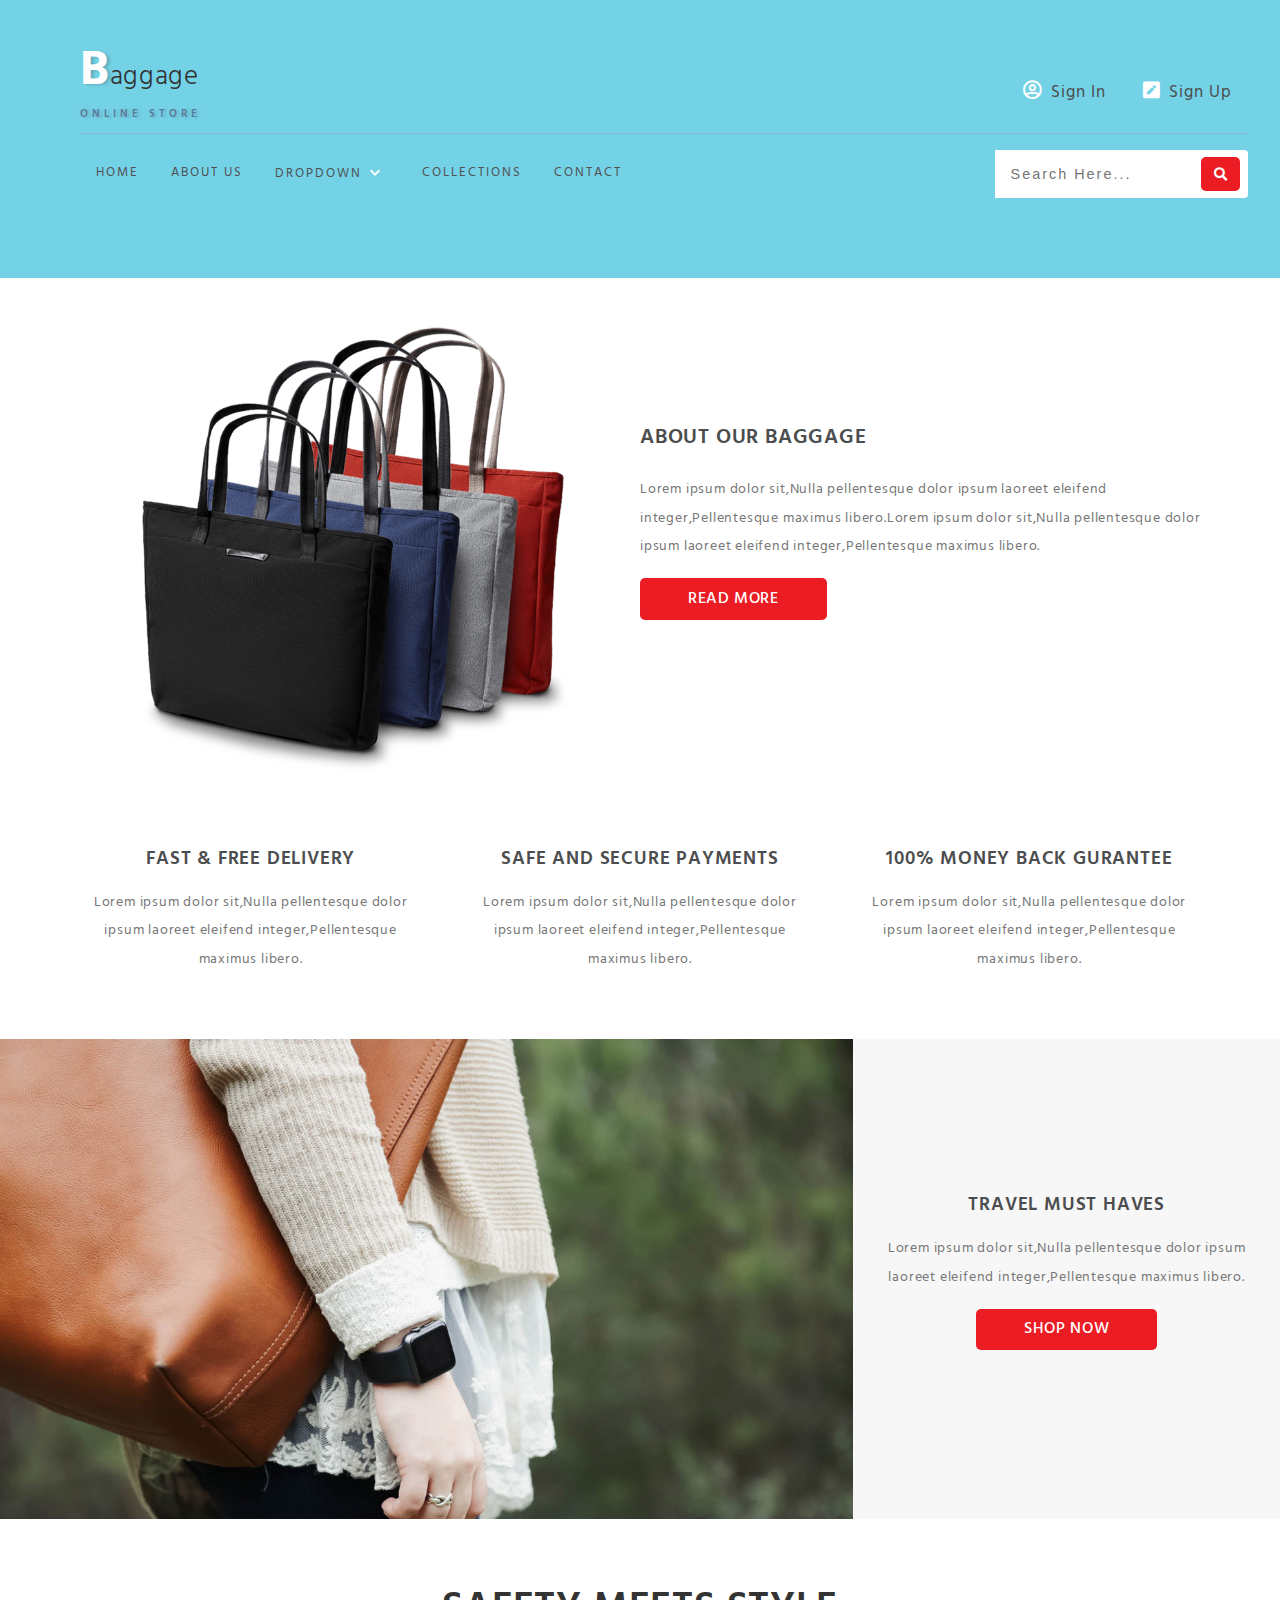
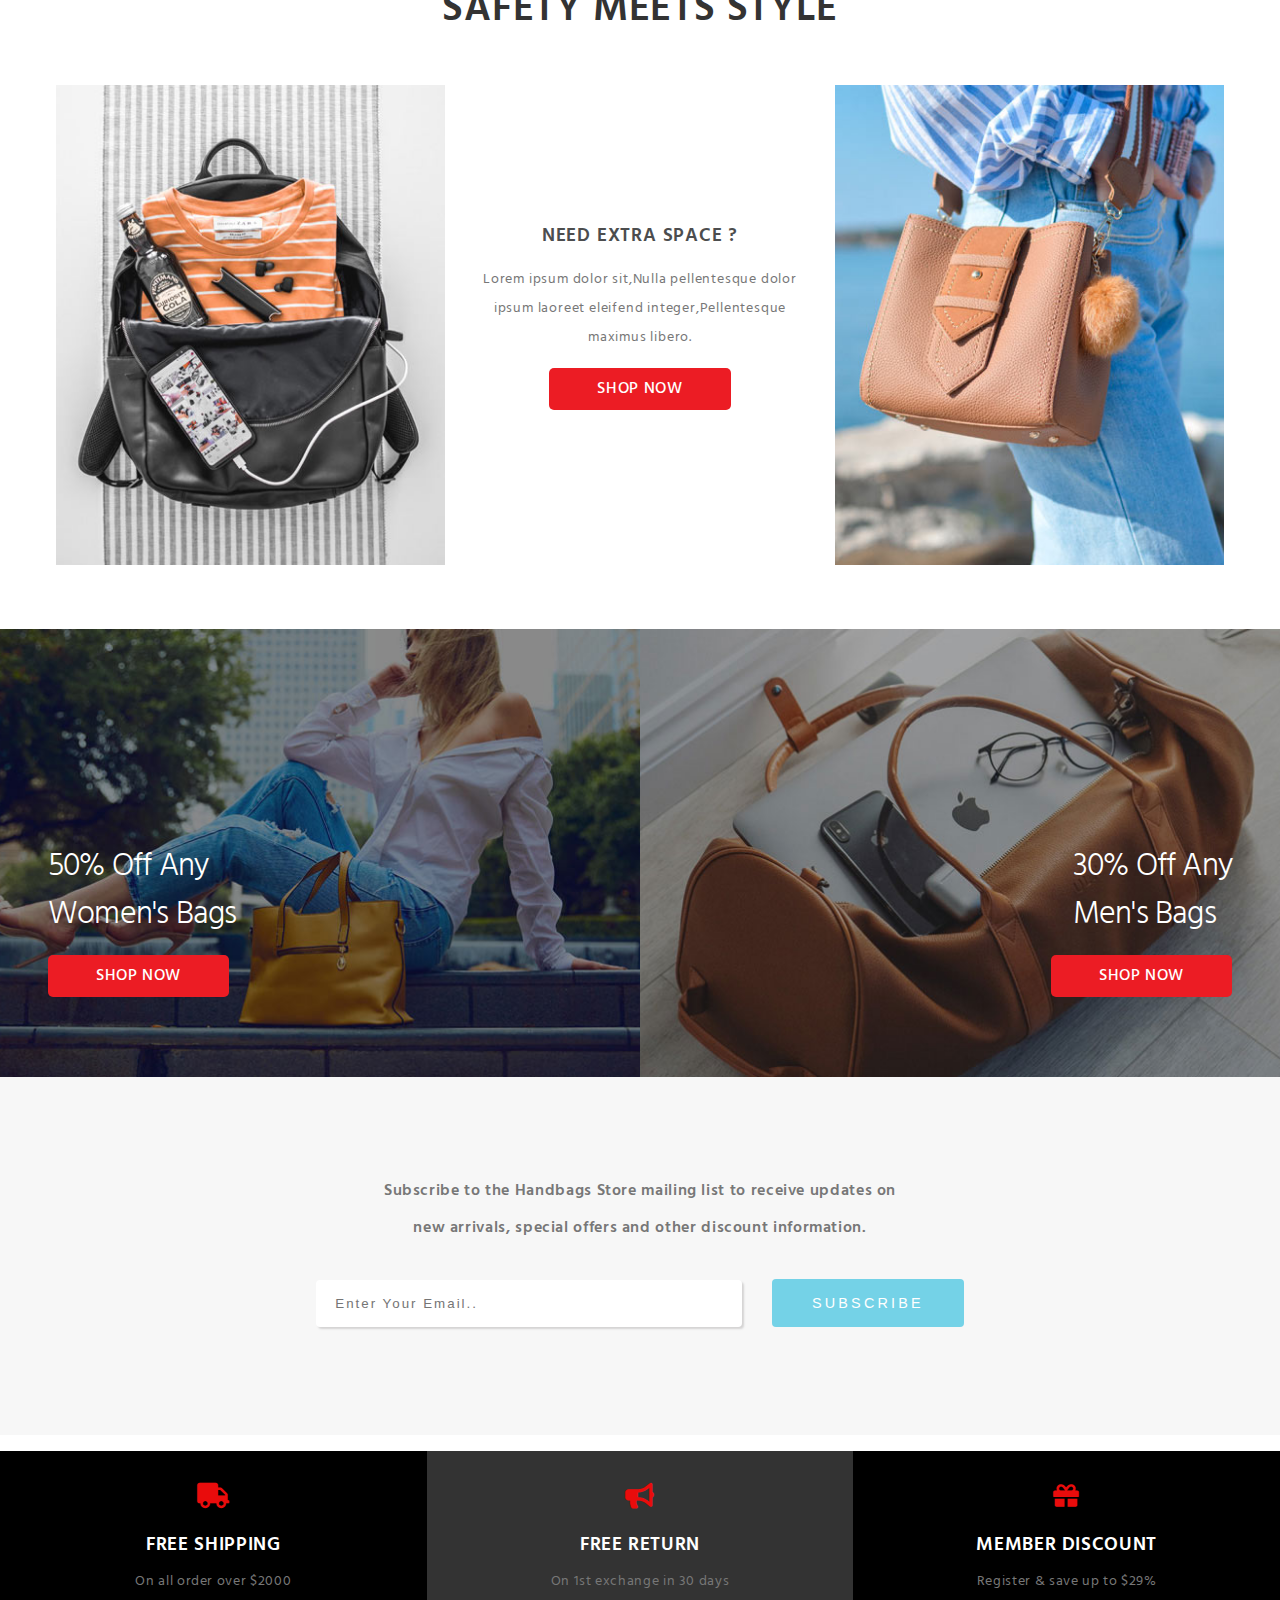
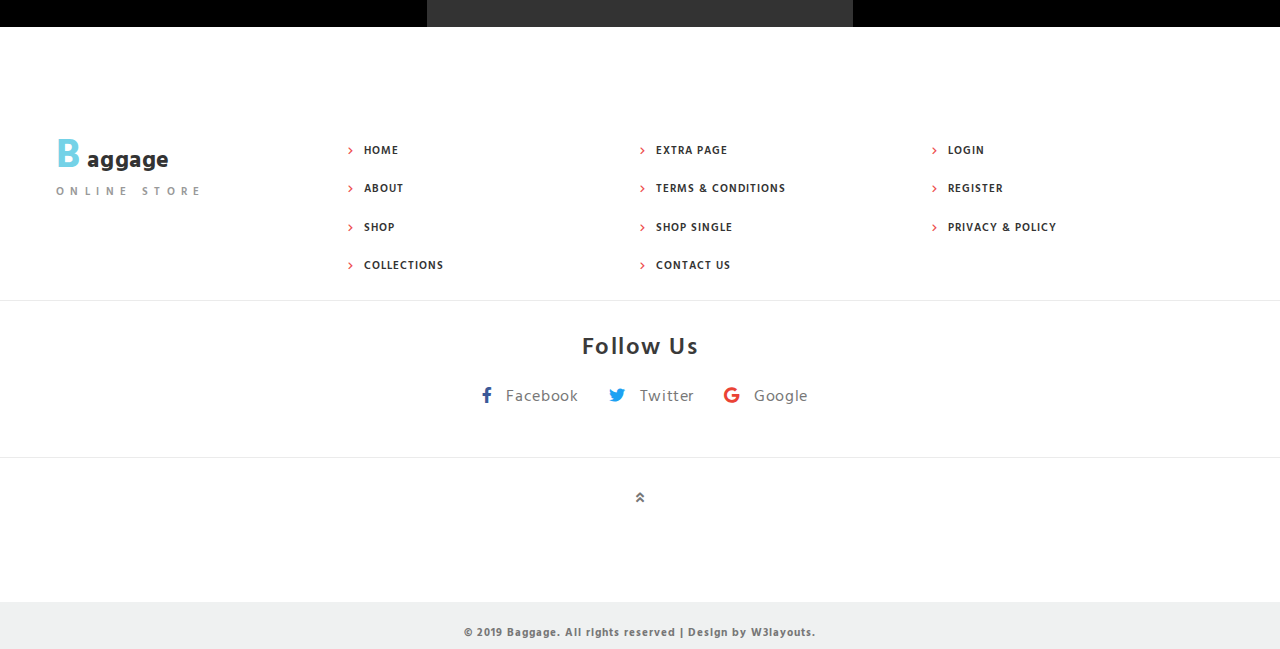
==== commit 162d7626: "feat: add subscribe news letter section" ====
--- a/about.html
+++ b/about.html
@@ -23,10 +23,10 @@
                         <label for="logo" class="logo-label">Online store</label>
                     </div>
                     <div class="upper-child2">
-                        <a href="#" class="sign-in-link">
+                        <a href="login.html" class="sign-in-link">
                             <i class="far fa-user-circle header-icon"></i><span class="sign-in-special">Sign In</span>
                         </a>
-                        <a href="#" class="sign-up-link">
+                        <a href="register.html" class="sign-up-link">
                             <i class="fas fa-pen-square header-icon"></i><span class="sign-up-special">Sign Up</span>
                         </a>
                     </div>
@@ -137,6 +137,18 @@
                     <a href="#" class="btn btn-primary">Shop Now</a>
                 </div>
             </section>
+            <section class="subscribe-section">
+                <div class="subscribe-container">
+                    <p class="subsribe-text">Subscribe to the Handbags Store mailing list to receive
+                        updates on <br>new arrivals,
+                        special offers and other discount information.
+                    </p>
+                    <form class="subscribe-form text-center" action="mailto:">
+                        <input type="email" placeholder="Enter your email.." class="subscribe-input">
+                        <button class="subscribe-button">Subscribe</button>
+                    </form>
+                </div>
+            </section>
         </main>
         <!-- Footer -->
         <footer class="footer-container">
--- a/assets/stylesheet/main.css
+++ b/assets/stylesheet/main.css
@@ -20,30 +20,37 @@
   border: 0;
   font-size: 100%;
   font: inherit;
-  vertical-align: baseline; }
+  vertical-align: baseline;
+}
 
 /* HTML5 display-role reset for older browsers */
 article, aside, details, figcaption, figure,
 footer, header, hgroup, menu, nav, section {
-  display: block; }
+  display: block;
+}
 
 body {
-  line-height: 1; }
+  line-height: 1;
+}
 
 ol, ul {
-  list-style: none; }
+  list-style: none;
+}
 
 blockquote, q {
-  quotes: none; }
+  quotes: none;
+}
 
 blockquote:before, blockquote:after,
 q:before, q:after {
-  content: '';
-  content: none; }
+  content: "";
+  content: none;
+}
 
 table {
   border-collapse: collapse;
-  border-spacing: 0; }
+  border-spacing: 0;
+}
 
 .flex-between {
   display: -webkit-box;
@@ -54,7 +61,8 @@
   justify-content: space-between;
   -webkit-box-align: center;
   -ms-flex-align: center;
-  align-items: center; }
+  align-items: center;
+}
 
 .flex-start {
   display: -webkit-box;
@@ -63,7 +71,8 @@
   justify-content: flex-start;
   -webkit-box-align: center;
   -ms-flex-align: center;
-  align-items: center; }
+  align-items: center;
+}
 
 .flex-center {
   display: -webkit-box;
@@ -74,41 +83,49 @@
   justify-content: center;
   -webkit-box-align: center;
   -ms-flex-align: center;
-  align-items: center; }
+  align-items: center;
+}
 
 html {
   font-size: 14px;
   font-family: "Hind";
   letter-spacing: 0.04em;
-  line-height: 1.5; }
+  line-height: 1.5;
+}
 
 h1 {
   font-size: 3.6rem;
-  line-height: 1.25; }
+  line-height: 1.25;
+}
 
 h2 {
   font-size: 2.8rem;
-  line-height: 1.3; }
+  line-height: 1.3;
+}
 
 h3 {
   font-size: 2.2rem;
   letter-spacing: -0.08rem;
-  line-height: 1.35; }
+  line-height: 1.35;
+}
 
 h4 {
   font-size: 1.8rem;
   letter-spacing: -0.05rem;
-  line-height: 1.5; }
+  line-height: 1.5;
+}
 
 h5 {
   font-size: 1.6rem;
   letter-spacing: 0;
-  line-height: 1.4; }
+  line-height: 1.4;
+}
 
 h6 {
   font-size: 1.4rem;
   letter-spacing: 0;
-  line-height: 1.2; }
+  line-height: 1.2;
+}
 
 h1,
 h2,
@@ -116,21 +133,26 @@
 h4,
 h5,
 h6 {
-  font-weight: 700; }
+  font-weight: 700;
+}
 
 p {
   font-size: 1rem;
   line-height: 1.5;
-  font-weight: 400; }
+  font-weight: 400;
+}
 
 .text-center {
-  text-align: center; }
+  text-align: center;
+}
 
 .text-right {
-  text-align: right; }
+  text-align: right;
+}
 
 .text-left {
-  text-align: left; }
+  text-align: left;
+}
 
 .form-control {
   display: block;
@@ -140,67 +162,89 @@
   border-radius: 4px;
   font-size: 1rem;
   font-weight: 300;
-  letter-spacing: 0.05em; }
+  letter-spacing: 0.05em;
+}
 
 .img-responsive {
   display: block;
   max-width: 100%;
-  height: auto; }
+  height: auto;
+}
 
 .center-child {
   display: grid;
-  place-items: center; }
+  place-items: center;
+}
 
 .bg-primary {
-  background: #f7f7f7; }
+  background: #f7f7f7;
+}
 
 .clearfix {
-  *zoom: 1; }
-  .clearfix:before, .clearfix:after {
-    display: table;
-    content: "";
-    line-height: 0; }
-  .clearfix:after {
-    clear: both; }
+  *zoom: 1;
+}
+.clearfix:before, .clearfix:after {
+  display: table;
+  content: "";
+  line-height: 0;
+}
+.clearfix:after {
+  clear: both;
+}
 
 @media all and (max-width: 992px) {
   html {
-    font-size: 14px; } }
+    font-size: 14px;
+  }
+}
 @media all and (max-width: 768px) {
   html {
-    font-size: 12px; } }
+    font-size: 12px;
+  }
+}
 @media all and (max-width: 600px) {
   html {
-    font-size: 10px; } }
+    font-size: 10px;
+  }
+}
 body {
   font-family: "Hind", sans-serif;
   font-size: 16px;
   color: #333333;
-  scroll-behavior: smooth; }
+  scroll-behavior: smooth;
+}
 
 *, *::before, *::after {
-  box-sizing: border-box; }
+  box-sizing: border-box;
+}
 
 .wrapper {
   width: 100%;
   max-width: 1200px;
   margin: 0 auto;
-  padding: 0 1rem; }
+  padding: 0 1rem;
+}
 
 .col-2 {
-  grid-column: span 2; }
+  grid-column: span 2;
+}
 
 .col-5 {
-  grid-column: span 5; }
+  grid-column: span 5;
+}
 
 .col-7 {
-  grid-column: span 7; }
+  grid-column: span 7;
+}
 
 .img-responsive {
   max-width: 100%;
-  height: auto; }
-
-.btn {
+  height: auto;
+}
+
+.btn.btn-primary {
+  height: auto;
+  width: auto;
   display: inline-block;
   margin: 1rem 0;
   font-size: 1rem;
@@ -219,16 +263,20 @@
   -webkit-transition: background ease 0.2s;
   -moz-transition: background ease 0.2s;
   -ms-transition: background ease 0.2s;
-  -o-transition: background ease 0.2s; }
+  -o-transition: background ease 0.2s;
+}
 
 .btn:hover {
-  background: rgba(236, 28, 36, 0.9); }
+  background: rgba(236, 28, 36, 0.9);
+}
 
 p {
-  line-height: 1.5; }
+  line-height: 1.5;
+}
 
 .section-padding {
-  padding: 7rem 0 5rem 0; }
+  padding: 7rem 0 5rem 0;
+}
 
 .section-heading {
   font-size: 2.5rem;
@@ -236,7 +284,8 @@
   text-transform: uppercase;
   letter-spacing: 0.05rem;
   text-align: center;
-  margin-bottom: 3rem; }
+  margin-bottom: 3rem;
+}
 
 .small-heading {
   font-size: 1.2rem;
@@ -244,44 +293,52 @@
   font-weight: 600;
   letter-spacing: 0.05rem;
   color: #4c4d4e;
-  margin-bottom: 1rem; }
+  margin-bottom: 1rem;
+}
 
 .small-para {
   font-weight: 400;
   color: #777777;
   font-size: 0.9rem;
   letter-spacing: 0.05rem;
-  line-height: 2; }
+  line-height: 2;
+}
 
 .flex-column-center-start {
   display: flex;
   flex-direction: column;
   justify-content: center;
-  align-items: flex-start; }
+  align-items: flex-start;
+}
 
 .flex-column-center-center {
   display: flex;
   flex-direction: column;
   justify-content: center;
-  align-items: center; }
+  align-items: center;
+}
 
 .flex-bottom-left {
   display: flex;
   flex-direction: column;
   justify-content: flex-end;
-  align-items: flex-start; }
+  align-items: flex-start;
+}
 
 .flex-bottom-right {
   display: flex;
   flex-direction: column;
   justify-content: flex-end;
-  align-items: flex-end; }
+  align-items: flex-end;
+}
 
 .hero-section {
-  background: #74d2e7; }
-  .hero-section .wrapper {
-    display: grid;
-    grid-template-columns: repeat(12, 1fr); }
+  background: #74d2e7;
+}
+.hero-section .wrapper {
+  display: grid;
+  grid-template-columns: repeat(12, 1fr);
+}
 
 .site-heading {
   font-size: 2.5rem;
@@ -289,113 +346,182 @@
   line-height: 1.2;
   color: #333333;
   text-transform: uppercase;
-  margin-bottom: 1.5rem; }
-  .site-heading span {
-    display: block;
-    color: #fff; }
+  margin-bottom: 1.5rem;
+}
+.site-heading span {
+  display: block;
+  color: #fff;
+}
 
 .hero-info {
-  padding: 5rem 0; }
+  padding: 5rem 0;
+}
 
 .features-section .wrapper {
   display: grid;
-  grid-template-columns: repeat(3, 1fr); }
+  grid-template-columns: repeat(3, 1fr);
+}
 
 .feature {
   padding: 4rem 2rem;
-  text-align: center; }
+  text-align: center;
+}
 
 .banner2-section {
   display: grid;
   grid-template-columns: repeat(3, 1fr);
-  background: #f7f7f7; }
+  background: #f7f7f7;
+}
 
 .banner2-img-container {
   background: url("../media/banner1.jpg") no-repeat center center;
   background-size: cover;
-  height: 30rem; }
+  height: 30rem;
+}
 
 .banner2-description {
   text-align: center;
-  padding: 4rem 2rem; }
+  padding: 4rem 2rem;
+}
 
 .buy-section-collection {
   display: grid;
-  grid-template-columns: repeat(3, 1fr); }
-  .buy-section-collection .collection-img-container {
-    height: 30rem;
-    background-repeat: no-repeat;
-    background-position: center center;
-    background-size: cover; }
-  .buy-section-collection .collection-img1 {
-    background-image: url("../media/c1.jpg"); }
-  .buy-section-collection .collection-img2 {
-    background-image: url("../media/c2.jpg"); }
-  .buy-section-collection .collection-description {
-    text-align: center;
-    padding: 4rem 2rem; }
+  grid-template-columns: repeat(3, 1fr);
+}
+.buy-section-collection .collection-img-container {
+  height: 30rem;
+  background-repeat: no-repeat;
+  background-position: center center;
+  background-size: cover;
+}
+.buy-section-collection .collection-img1 {
+  background-image: url("../media/c1.jpg");
+}
+.buy-section-collection .collection-img2 {
+  background-image: url("../media/c2.jpg");
+}
+.buy-section-collection .collection-description {
+  text-align: center;
+  padding: 4rem 2rem;
+}
 
 .offer-section {
   display: grid;
-  grid-template-columns: repeat(2, 1fr); }
+  grid-template-columns: repeat(2, 1fr);
+}
 
 .offer-banner {
   height: 28rem;
   background-repeat: no-repeat;
   background-position: center center;
   background-size: cover;
-  padding: 4rem 3rem; }
+  padding: 4rem 3rem;
+}
 
 .offer-banner1 {
-  background-image: url("../media/ab1.jpg"); }
+  background-image: url("../media/ab1.jpg");
+}
 
 .offer-banner2 {
-  background-image: url("../media/ab2.jpg"); }
+  background-image: url("../media/ab2.jpg");
+}
 
 .offer-para {
   font-size: 2rem;
   color: #fff;
-  font-weight: 300; }
+  font-weight: 300;
+}
 
 .trending-section .wrapper {
   display: grid;
   grid-template-columns: repeat(3, 1fr);
-  grid-gap: 1rem; }
+  grid-gap: 1rem;
+}
 
 .trending-description {
   text-align: center;
-  padding: 1rem 1rem; }
+  padding: 1rem 1rem;
+}
 
 .trending-product-container {
   display: grid;
   grid-gap: 1rem;
-  grid-template-columns: repeat(3, 1fr); }
+  grid-template-columns: repeat(3, 1fr);
+}
 
 .trending-product-img {
   width: 100%;
-  height: auto; }
+  height: auto;
+}
 
 @media all and (max-width: 768px) {
+  .hero-section .wrapper {
+    grid-template-columns: 1fr;
+  }
+
   .features-section .wrapper {
-    grid-template-columns: 1fr; }
+    grid-template-columns: 1fr;
+  }
 
   .banner2-section {
-    grid-template-columns: 1fr; }
+    grid-template-columns: 1fr;
+  }
 
   .buy-section-collection {
-    grid-template-columns: 1fr; }
+    grid-template-columns: 1fr;
+  }
 
   .offer-section {
-    grid-template-columns: 1fr; }
+    grid-template-columns: 1fr;
+  }
 
   .trending-product-container {
-    grid-template-columns: 1fr; }
+    grid-template-columns: 1fr;
+  }
 
   .trending-section .wrapper {
-    grid-template-columns: 1fr; } }
+    grid-template-columns: 1fr; 
+  } 
+}
+.subscribe-container {
+  padding: 6rem 2rem;
+  background-color: #f7f7f7; }
+  .subscribe-container .subsribe-text {
+    font-size: 1rem;
+    font-weight: 600;
+    line-height: 2.3rem;
+    color: #777;
+    text-align: center;
+    margin-bottom: 2rem; }
+  .subscribe-container .subscribe-input {
+    width: 35%;
+    min-width: 16.3rem;
+    padding: 1rem 0 1rem 1.2rem;
+    border: none;
+    letter-spacing: 2px;
+    border-radius: 0.25rem;
+    box-shadow: 2px 2px 2px #d4d3d3;
+    margin-bottom: 0.8rem;
+    text-transform: capitalize; }
+  .subscribe-container :focus {
+    border: 2px solid #73d2e7; }
+  .subscribe-container .subscribe-button {
+    color: #fff;
+    font-size: 0.9rem;
+    letter-spacing: 0.2rem;
+    font-weight: 400;
+    text-transform: uppercase;
+    background-color: #74d2e7;
+    padding: 1rem 2.5rem;
+    margin-left: 1.6rem;
+    border: none;
+    border-radius: 0.25rem;
+    cursor: pointer; }
+
 .about-us-section .wrapper {
   display: grid;
-  grid-template-columns: repeat(2, 1fr); }
+  grid-template-columns: repeat(2, 1fr);
+}
 
 .about-heading {
   font-weight: 600;
@@ -403,36 +529,151 @@
   font-size: 1.3rem;
   color: #4c4d4e;
   margin-bottom: 1.5rem;
-  letter-spacing: 0.05rem; }
+  letter-spacing: 0.05rem;
+}
 
 .baggage-img {
   width: 100%;
-  padding: 3rem 1rem 0 1rem; }
+  padding: 3rem 1rem 0 1rem;
+}
 
 @media all and (max-width: 768px) {
   .about-us-section > .wrapper {
-    grid-template-columns: repeat(1, 1fr); }
+    grid-template-columns: repeat(1, 1fr);
+  }
 
   .about-us-section .flex-column-center-start {
-    align-items: center; } }
+    align-items: center;
+  }
+}
+.shop-section {
+  padding: 4rem 1rem;
+}
+
+.products-container {
+  display: grid;
+  grid-template-columns: repeat(4, 1fr);
+  grid-gap: 20px;
+}
+
+.product {
+  background: #f7f7f7;
+  padding: 1rem;
+}
+
+.product-img-container {
+  padding: 1rem;
+}
+
+.product-img {
+  width: 100%;
+}
+
+.product-description {
+  display: flex;
+  flex-direction: column;
+  justify-content: center;
+  padding: 1.5rem 0 1rem 0;
+  text-align: center;
+}
+.product-description .product-name {
+  font-size: 1rem;
+  font-weight: 600;
+  text-transform: uppercase;
+  color: #080808;
+  text-align: center;
+  letter-spacing: 0.05rem;
+}
+.product-description .p-rule {
+  border-top: 0.5px solid #dddddd;
+  width: 100%;
+  margin: 1rem 0;
+}
+.product-description .price {
+  font-size: 1.1rem;
+  font-weight: 600;
+  color: #ec1c24;
+  letter-spacing: 0.075rem;
+}
+.product-description .price .actual-price {
+  font-weight: 300;
+  color: #777777;
+  text-decoration: line-through;
+}
+.product-description .rating {
+  display: flex;
+  justify-content: center;
+  margin: 0.5rem 0 1rem 0;
+}
+.product-description .rating li {
+  color: #4c4d4e;
+  font-size: 0.6rem;
+  margin: 0 0.25rem;
+}
+
+.pagination .pagination-link-list {
+  margin: 3rem 0 0 0;
+  list-style: none;
+  display: flex;
+  flex-direction: row;
+}
+.pagination .pagination-link-list .pagination-link {
+  font-weight: 400;
+  font-size: 0.9rem;
+  border: 1px solid #dddddd;
+  padding: 0.6rem 0.75rem;
+  text-transform: uppercase;
+  color: #565555;
+  margin-right: 1rem;
+  cursor: pointer;
+  transition: color, background ease 0.2s;
+  -webkit-transition: color, background ease 0.2s;
+  -moz-transition: color, background ease 0.2s;
+  -ms-transition: color, background ease 0.2s;
+  -o-transition: color, background ease 0.2s;
+}
+.pagination .pagination-link-list .pagination-link:hover {
+  background: #e9ecef;
+  color: #007bff;
+}
+
+@media all and (max-width: 992px) {
+  .products-container {
+    grid-template-columns: repeat(3, 1fr);
+  }
+}
+@media all and (max-width: 768px) {
+  .products-container {
+    grid-template-columns: repeat(2, 1fr);
+  }
+}
+@media all and (max-width: 400px) {
+  .products-container {
+    grid-template-columns: repeat(1, 1fr);
+  }
+}
 .main-header-container {
   background-color: #74d2e7;
-  padding: 3rem 0 4rem 3rem; }
+  padding: 3rem 0 4rem 3rem;
+}
 
 .upper-container {
-  border-bottom: 1px solid #8bb4df; }
+  border-bottom: 1px solid #8bb4df;
+}
 
 .logo-link {
   color: #333;
   font-size: 1.7rem;
   font-weight: 300;
   padding: 2px 0;
-  text-decoration: none; }
-  .logo-link .logo-special {
-    font-size: 3rem;
-    font-weight: 700;
-    color: #fff;
-    text-shadow: 3px 1px 3px rgba(19, 18, 18, 0.19); }
+  text-decoration: none;
+}
+.logo-link .logo-special {
+  font-size: 3rem;
+  font-weight: 700;
+  color: #fff;
+  text-shadow: 3px 1px 3px rgba(19, 18, 18, 0.19);
+}
 
 .logo-label {
   display: block;
@@ -442,12 +683,14 @@
   padding: 0.8rem 0;
   color: #5b7a9a;
   text-transform: uppercase;
-  text-shadow: 3px 1px 3px rgba(78, 73, 73, 0.21); }
+  text-shadow: 3px 1px 3px rgba(78, 73, 73, 0.21);
+}
 
 .header-icon {
   font-size: 1.2rem;
   color: #fff;
-  margin-right: 0.5rem; }
+  margin-right: 0.5rem;
+}
 
 .sign-in-link, .sign-up-link {
   font-size: 1.05rem;
@@ -455,81 +698,101 @@
   padding: 1rem 1rem;
   text-decoration: none;
   margin-top: 0.6rem;
-  letter-spacing: 1px; }
+  letter-spacing: 1px;
+}
 
 .down-container {
-  margin: 1rem 0; }
+  margin: 1rem 0;
+}
 
 .header-list-container {
-  display: flex; }
+  display: flex;
+}
 
 .header-list-item {
   font-size: 0.8rem;
   font-weight: 400;
   letter-spacing: 2px;
   margin: 0 1rem;
-  text-transform: uppercase; }
-  .header-list-item .header-list-link {
-    color: #515152;
-    text-decoration: none; }
-    .header-list-item .header-list-link .active {
-      color: #ec1c24; }
-    .header-list-item .header-list-link .dropdown-icon {
-      font-size: 0.7rem;
-      color: #fff;
-      padding: 0 0.5rem; }
-    .header-list-item .header-list-link:hover {
-      color: #ec1c24; }
+  text-transform: uppercase;
+}
+.header-list-item .header-list-link {
+  color: #515152;
+  text-decoration: none;
+}
+.header-list-item .header-list-link .active {
+  color: #ec1c24;
+}
+.header-list-item .header-list-link .dropdown-icon {
+  font-size: 0.7rem;
+  color: #fff;
+  padding: 0 0.5rem;
+}
+.header-list-item .header-list-link:hover {
+  color: #ec1c24;
+}
 
 .dropdown {
   position: relative;
-  display: inline-block; }
+  display: inline-block;
+}
 
 .dropdown-content {
   display: none;
   position: absolute;
   background-color: #fff;
-  z-index: 1; }
+  z-index: 1;
+}
 
 .dropdown-content a {
   color: black;
   padding: 0.6rem 6rem 0.6rem 2rem;
   text-decoration: none;
-  display: block; }
+  display: block;
+}
 
 .dropdown-content a:hover {
-  color: #ec1c24; }
+  color: #ec1c24;
+}
 
 .dropdown:hover .dropdown-content {
-  display: block; }
+  display: block;
+}
 
 .dropdown:hover .dropbtn {
-  color: #ec1c24; }
+  color: #ec1c24;
+}
 
 .form-control {
   background-color: #fff;
-  padding: 0; }
-  .form-control .nav-search-input {
-    font-size: 0.9rem;
-    color: #4c4d4e;
-    letter-spacing: 2px;
-    padding: 1rem 0 1rem 1rem;
-    border: 0; }
-  .form-control .nav-search-btn {
-    padding: 0.6rem 0.8rem;
-    margin-right: 0.5rem;
-    background-color: #ec1c24;
-    border: none;
-    border-radius: 0.3rem; }
-    .form-control .nav-search-btn .search-icon {
-      color: #fff; }
+  padding: 0;
+}
+.form-control .nav-search-input {
+  font-size: 0.9rem;
+  color: #4c4d4e;
+  letter-spacing: 2px;
+  padding: 1rem 0 1rem 1rem;
+  border: 0;
+}
+.form-control .nav-search-btn {
+  padding: 0.6rem 0.8rem;
+  margin-right: 0.5rem;
+  background-color: #ec1c24;
+  border: none;
+  border-radius: 0.3rem;
+}
+.form-control .nav-search-btn .search-icon {
+  color: #fff;
+}
 
 .nav-search-input:focus {
-  border: 1px solid #dc3545; }
+  border: 1px solid #dc3545;
+}
 
 html {
   font-size: 16px;
-  font-family: "Hind", sans-serif; }
+  font-family: "Hind", sans-serif;
+}
 
 .shipping-parent {
   display: grid;
@@ -540,45 +803,53 @@
     background: black;
     color: white;
     text-align: center;
-    padding: 1rem 1rem; }
+    padding: 1rem 1rem 2.2rem 1rem; }
   .shipping-parent .child-2 {
     background-color: #333; }
 
 .child:hover {
-  background-color: #74d2e7; }
+  background-color: #74d2e7;
+}
 
 .ft-icon {
   font-size: 1.6rem;
   color: #e90c0c;
-  margin: 1rem 0; }
+  margin: 1rem 0;
+}
 
 .shipping {
-  font-size: 1.6rem; }
+  font-size: 1.6rem;
+}
 
 .heading {
   font-family: "Hind", sans-serif;
   font-size: 1.2rem;
   font-weight: 600;
   text-transform: uppercase;
-  margin: 0.5rem 0; }
+  margin: 0.5rem 0;
+}
 
 .ft-text {
   font-family: "Hind", sans-serif;
   font-size: 0.9rem;
-  color: #777; }
+  color: #777;
+}
 
 .footer-navigation {
   display: grid;
   grid-template-columns: 1fr 1fr 1fr 1fr;
   justify-items: space-evenly;
-  padding-top: 3rem; }
+  padding-top: 3rem;
+}
 
 .ft-logo-header {
-  font-size: 1.5rem; }
-  .ft-logo-header .ft-logo-header-special {
-    font-size: 2.5rem;
-    font-weight: 700;
-    color: #74d2e7; }
+  font-size: 1.5rem;
+}
+.ft-logo-header .ft-logo-header-special {
+  font-size: 2.5rem;
+  font-weight: 700;
+  color: #74d2e7;
+}
 
 .ft-nav-label {
   font-size: 1.5rem;
@@ -587,77 +858,97 @@
   color: #999;
   letter-spacing: 0.4rem;
   font-weight: 600;
-  text-shadow: 0, 6px 0.2px 0.5px rgba(78, 73, 73, 0.21); }
+  text-shadow: 0, 6px 0.2px 0.5px rgba(78, 73, 73, 0.21);
+}
 
 .ft-footer-nav-list-item {
-  padding: 0.7rem 0; }
-  .ft-footer-nav-list-item .ft-footer-nav-list-link {
-    text-decoration: none; }
-    .ft-footer-nav-list-item .ft-footer-nav-list-link .ft-footer-nav-list-text {
-      color: #333;
-      font-size: 0.7rem;
-      font-weight: 600;
-      letter-spacing: 1px;
-      text-transform: uppercase; }
-      .ft-footer-nav-list-item .ft-footer-nav-list-link .ft-footer-nav-list-text:hover {
-        color: #dd1111; }
+  padding: 0.7rem 0;
+}
+.ft-footer-nav-list-item .ft-footer-nav-list-link {
+  text-decoration: none;
+}
+.ft-footer-nav-list-item .ft-footer-nav-list-link .ft-footer-nav-list-text {
+  color: #333;
+  font-size: 0.7rem;
+  font-weight: 600;
+  letter-spacing: 1px;
+  text-transform: uppercase;
+}
+.ft-footer-nav-list-item .ft-footer-nav-list-link .ft-footer-nav-list-text:hover {
+  color: #dd1111;
+}
 
 .ft-footer-nav-list-icon {
   color: #ee4f4f;
   font-size: 0.5rem;
-  letter-spacing: 0.7rem; }
+  letter-spacing: 0.7rem;
+}
 
 .social-container {
   border-top: 1px solid rgba(58, 58, 58, 0.1);
   border-bottom: 1px solid rgba(58, 58, 58, 0.1);
   padding: 2rem 0;
-  margin: 1rem 0 2rem 0; }
-  .social-container .social-heading {
-    font-family: 'Hind', sans-serif;
-    color: #3a3a3a;
-    font-size: 1.5rem;
-    font-weight: 600;
-    letter-spacing: 1.5px;
-    text-transform: capitalize;
-    text-align: center; }
-  .social-container .social-links-container {
-    margin: 1rem 0; }
-    .social-container .social-links-container .social-link {
-      color: #777777;
-      font-size: 1rem;
-      text-transform: capitalize;
-      text-decoration: none;
-      padding: 0.5rem; }
+  margin: 1rem 0 2rem 0;
+}
+.social-container .social-heading {
+  font-family: "Hind", sans-serif;
+  color: #3a3a3a;
+  font-size: 1.5rem;
+  font-weight: 600;
+  letter-spacing: 1.5px;
+  text-transform: capitalize;
+  text-align: center;
+}
+.social-container .social-links-container {
+  margin: 1rem 0;
+}
+.social-container .social-links-container .social-link {
+  color: #777777;
+  font-size: 1rem;
+  text-transform: capitalize;
+  text-decoration: none;
+  padding: 0.5rem;
+}
 
 .social-icon {
-  padding: 0.4rem 0.6rem; }
+  padding: 0.4rem 0.6rem;
+}
 
 .social-icon-facebook {
-  color: #3b5998; }
-  .social-icon-facebook:hover {
-    color: #fff;
-    background-color: #3b5998; }
+  color: #3b5998;
+}
+.social-icon-facebook:hover {
+  color: #fff;
+  background-color: #3b5998;
+}
 
 .social-icon-twitter {
-  color: #1da1f2; }
-  .social-icon-twitter:hover {
-    color: #fff;
-    background-color: #1da1f2; }
+  color: #1da1f2;
+}
+.social-icon-twitter:hover {
+  color: #fff;
+  background-color: #1da1f2;
+}
 
 .social-icon-google {
-  color: #ea4335; }
-  .social-icon-google:hover {
-    color: #fff;
-    background-color: #ea4335; }
+  color: #ea4335;
+}
+.social-icon-google:hover {
+  color: #fff;
+  background-color: #ea4335;
+}
 
 .arrow-icon-link {
-  color: #777; }
-  .arrow-icon-link .arrow-icon {
-    font-size: 0.8rem; }
+  color: #777;
+}
+.arrow-icon-link .arrow-icon {
+  font-size: 0.8rem;
+}
 
 .copyright-container {
   background-color: #eff1f1;
-  margin-top: 6rem; }
+  margin-top: 6rem;
+}
 
 .copyright-text {
   font-size: 0.7rem;
@@ -665,155 +956,241 @@
   line-height: 1.9rem;
   letter-spacing: 1px;
   padding-top: 1rem;
-  margin-bottom: 0; }
+  margin-bottom: 0;
+}
 
 @media all and (max-width: 768px) {
   .shipping-parent {
-    grid-template-columns: 1fr; }
+    grid-template-columns: 1fr;
+  }
 
   .footer-navigation {
-    grid-template-columns: 1fr; } }
+    grid-template-columns: 1fr;
+  }
+}
 *, *::before, *::after {
-  box-sizing: border-box; }
-
-/*  
-.section1 {
-  background:rgb(112, 190, 241);
-  padding-bottom: 3.5rem;
-}
-.span {
+  box-sizing: border-box;
+}
+
+.contact-heading {
+  color: #000;
+  font-size: 2.55rem;
+  font-weight: 600;
+  letter-spacing: 0.05rem;
+  text-transform: uppercase;
+  margin: 5rem 0 3rem 0;
+}
+
+.contact-content-container {
+  display: grid;
+  grid-template-columns: repeat(2, 1fr);
+  grid-gap: 1rem;
+}
+
+.contact-form-container {
+  padding: 3rem;
+  border: 1px solid rgba(131, 131, 131, 0.2);
+  background-color: white;
+  border-radius: 0.05rem;
+}
+.contact-form-container .form-container .user-input {
+  font-size: 1.2rem;
+  font-weight: 300;
+  text-transform: capitalize;
+  letter-spacing: 0.05rem;
+  color: #888;
+  background-color: rgba(0, 123, 255, 0.06);
+  padding: 1.2rem 16rem 1.2rem 1rem;
+  margin: 0.7rem 0;
+  border: 0;
+}
+.contact-form-container .form-container .message {
+  padding: 1.2rem 16rem 1.2rem 1rem;
+}
+.contact-form-container .form-container .form-submit-btn {
+  font-size: 1.2rem;
+  font-weight: 300;
+  letter-spacing: 0.07rem;
   color: #fff;
-  font-size: 2em;
+  background-color: #ec1c24;
+  padding: 1rem 13rem;
+  border: 0;
+  text-transform: uppercase;
+}
+
+.map-container {
+  background-color: white;
+  padding: 2rem;
+  border: 1px solid rgba(131, 131, 131, 0.2);
+}
+.map-container .map {
+  height: 100%;
+  width: 100%;
+}
+
+.contact-info-container {
+  display: grid;
+  grid-template-columns: repeat(3, 1fr);
+  padding: 2rem 0;
+  margin: 2rem 0;
+}
+
+.contact-info-item {
+  margin: 1rem;
+  padding: 1rem;
+}
+.contact-info-item .info-icon {
+  font-size: 1.4rem;
+  float: left;
+  margin-top: 0.3rem;
+}
+
+.contact-info-heading {
+  font-size: 1.4rem;
   font-weight: 700;
-  text-shadow: 3px 1px 3px rgba(19, 18, 18, 0.19);
-}
-.age {
-  color:black;
+  letter-spacing: 0.1rem;
+  text-transform: uppercase;
+  margin-left: 1.8rem;
+}
+
+.contact-info-text {
+  color: #777;
+  font-size: 1rem;
+  font-weight: 400;
+  letter-spacing: 0.05rem;
+  line-height: 1.7rem;
+  text-transform: capitalize;
+  margin: 1rem 0;
+}
+
+.contact-info-text {
+  color: #777;
+}
+
+.contact-info-text2, .contact-info-link {
+  color: #ec1c24;
+  font-size: 1rem;
+  font-weight: 500;
   text-decoration: none;
+}
+.contact-info-text2 .contact-info-special, .contact-info-link .contact-info-special {
+  color: #777;
+}
+
+@media all and (max-width: 768px) {
+  .contact-content-container {
+    grid-template-columns: 1fr;
+    place-items: center;
+  }
+
+  .contact-info-container {
+    grid-template-columns: 1fr;
+  }
+}
+.single-page .parent {
+  display: grid;
+  grid-template-columns: 50% 50%;
+}
+.single-page .head {
   font-size: 1.5rem;
-  word-spacing: -0.2rem;
-}
-.online {
-  text-transform: uppercase;
-}
-.user {
+  padding-top: 2rem;
+}
+.single-page .span {
   display: inline-block;
-  height: 1.5rem;
-  width: 1.5rem;
-  border-radius: 50%;
-  border: 1px solid white;
-  text-align: center;
-  margin-left: 0.8rem;
-}
-.sign {
-  font-size: 1.2rem;
-  word-spacing: 0.1rem;
-}
-.header {
-  display: flex;
-  justify-content: space-between;
-}
-.division {
+  color: #62676b;
+  font-size: 1.5rem;
+  line-height: 1.4;
   padding-top: 1rem;
 }
-.store {
-  text-transform: uppercase;
+.single-page .click {
+  font-size: 1rem;
+  color: #62676b;
+  line-height: 1.5em;
+  font-weight: 400;
+  padding-left: 0.6rem;
+}
+.single-page .span2 {
+  text-decoration: line-through;
+  font-size: 1rem;
+}
+.single-page .input {
+  text-transform: capitalize;
+  padding: 1rem 2rem;
+  color: #495057;
+  border-radius: 0.25rem;
+  font-size: 0.9em;
+  border: none;
+  outline: none;
+  letter-spacing: 2px;
+  box-shadow: 1px 3px 8px 0 rgba(0, 0, 0, 0.15);
+}
+.single-page .btn {
+  margin-top: 0.7rem;
+  text-align: center;
+  border: 1px solid transparent;
+  border-radius: 0.25rem;
+  background: lightblue;
+  padding: 0.9rem 2rem;
+  color: white;
+  text-transform: capitalize;
+  font-size: 1rem;
+}
+.single-page .login {
+  text-transform: capitalize;
+  text-decoration: underline;
+  padding-top: 1.5rem;
+  color: #555555;
   font-size: 0.8rem;
-  color: #5b7a9a;
-  letter-spacing: 4px;
-  font-weight: 600;
-  text-shadow: 3px 1px 3px rgba(78, 73, 73, 0.21);
-}
-.wraper {
+}
+.single-page .para {
+  font-size: 0.9rem;
+  color: #495057;
+  padding-top: 1.5rem;
+  line-height: 1.5;
+}
+.single-page .share {
+  text-transform: uppercase;
+  font-size: 0.8rem;
+  padding-top: 3rem;
+  color: #495057;
+}
+.single-page .facebook {
+  color: black;
+  text-transform: capitalize;
+}
+.single-page .anchor {
+  padding-left: 1rem;
+  text-decoration-line: none;
+}
+.single-page .icon {
+  padding-top: 1rem;
+}
+.single-page .main {
+  font-size: 1.5rem;
+  text-transform: uppercase;
+}
+.single-page .para2 {
+  color: lightblue;
+  font-size: 0.9rem;
+  padding-top: 1.5rem;
+  line-height: 1.5;
+  font-style: italic;
+}
+.single-page .wraper {
+  max-width: 1200px;
   margin: 0 auto;
-  max-width: 1200px;
   width: 100%;
 }
-.link {
-  text-transform: uppercase;
-  font-size: 1rem;
-  color: #333;
-  text-decoration: none;
-  word-spacing: 0.5rem;
-}
-.spacing {
-  word-spacing: 1.3rem;
-}
-.link:hover {
-  color: red;
-}
-.search {
-  padding:0 0.5rem;
-  display: flex;
-  justify-content: space-between;
-  height: 3rem;
-  width: 20rem;
-  background: white;
-}
-.icon {
-  height: 3rem;
-  width: 3rem;
-  border-radius: 2px;
-  background: red;
-  text-align: center;
-  padding-top: 0.7rem;
-}
-.here {
-  font-size: 1rem;
-  font-weight: 200;
-  text-transform: capitalize;
-}
-.lock {
-  font-size:3rem;
-}
-.block {
-  height: 2.5rem;
-  width: 18rem;
-  background: rgba(0, 123, 255, 0.06);
-}
-.input {
-  display: block;
-  padding: 1.5rem 4.5rem;
-  background: rgba(0, 123, 255, 0.06);
-  border: 1px solid white;
-  margin-top: 1rem;
-}
-.form {
-  background: red;
-   
-.center {
-  display:flex;
-  justify-content: center;
-}
-.btn {
-  height: 1rem;
-  width: 2rem;
-  border-radius: 35%;
-}
-.align {
-  text-align: center;
-  margin-rig
-}
-.loged {
-  text-transform: capitalize;
-  color: #5b7a9a;
-  margin-left: 2rem;
-}
-.right {
-  margin-left: 6rem;
-  color: #5b7a9a;
-  text-transform: capitalize;
-}
- */
-.lock {
+
+.login-page .lock {
   font-size: 3rem;
   padding: 2.5rem 0;
-  color: #888; }
-
-.center {
-  text-align: center; }
-
-.form {
+  color: #888;
+}
+.login-page .center {
+  text-align: center;
+}
+.login-page .form {
   font-size: 16px;
   font-weight: 300;
   color: #888;
@@ -824,42 +1201,89 @@
   background: rgba(0, 123, 255, 0.06);
   margin-bottom: 20px;
   padding: 15px 35px;
-  border-radius: 0px; }
-
-.margin {
-  margin-left: 31.6rem; }
-
-.color {
+  border-radius: 0px;
+}
+.login-page .color {
   background: red;
   color: white;
-  text-transform: uppercase; }
-
-.btn {
+  text-transform: uppercase;
+  text-align: center;
+}
+.login-page .btn {
   height: 1rem;
   width: 2rem;
   border-radius: 35%;
-  border: none; }
-
-.login {
+  border: none;
+}
+.login-page .login {
   text-transform: capitalize;
-  color: #888; }
-
-.account {
+  color: #888;
+  line-height: 2rem;
+  padding-left: 0.2rem;
+}
+.login-page .account {
   font-size: 0.8rem;
   text-transform: uppercase;
   color: black;
   word-spacing: 0.3rem;
-  line-height: 2.5; }
-
-.lock {
+  line-height: 2.5;
+}
+.login-page .pading {
+  padding-left: 10.5rem;
+  text-align: center;
+}
+.login-page .buten {
+  padding: 0.9rem 6.8rem;
+  background: red;
+  color: white;
+  text-align: center;
+  border: none;
+  text-transform: uppercase;
+}
+.login-page .signup {
+  text-align: center;
+}
+.login-page .help {
+  color: #888;
+  padding-left: 1rem;
+}
+.login-page .dot {
+  position: absolute;
+  left: 0.15rem;
+  top: 0.15rem;
+  height: 0.7rem;
+  width: 0.7rem;
+  background-color: #333333;
+  border-radius: 50%;
+  display: inline-block;
+  transition: all ease-in 0.5s;
+}
+.login-page .btn-checkbox {
+  position: relative;
+  display: inline-block;
+  border-radius: 1rem;
+  height: 1rem;
+  width: 2rem;
+  background: lightgray;
+  transition: all ease-in 0.5s;
+}
+.login-page #keep_logged_in:checked ~ .dot {
+  right: 0.15rem;
+  left: unset;
+}
+.login-page .button_toggle {
+  display: none;
+}
+
+.register-page .lock {
   font-size: 3rem;
   color: #888;
-  padding: 3rem 0; }
-
-.center {
-  text-align: center; }
-
-.form {
+  padding: 3rem 0;
+}
+.register-page .center {
+  text-align: center;
+}
+.register-page .form {
   font-size: 16px;
   font-weight: 300;
   color: #888;
@@ -870,131 +1294,44 @@
   background: rgba(0, 123, 255, 0.06);
   margin-bottom: 20px;
   padding: 15px 35px;
-  border-radius: 0px; }
-
-.margin {
-  margin-left: 31.6rem; }
-
-.color {
+  border-radius: 0px;
+}
+.register-page .margin {
+  margin-left: 31.6rem;
+}
+.register-page .color {
   background: red;
   color: white;
-  text-transform: uppercase; }
-
-.btn {
+  text-transform: uppercase;
+  text-align: center;
+}
+.register-page .btn {
   height: 1rem;
   width: 2rem;
-  border-radius: 35%; }
-
-.login {
+  border-radius: 35%;
+}
+.register-page .login {
   text-transform: uppercase;
   color: #333;
   font-size: 0.8rem;
-  word-spacing: 0.3rem; }
-
-.account {
+  word-spacing: 0.3rem;
+  line-height: 2rem;
+}
+.register-page .account {
   text-transform: uppercase;
   color: black;
   word-spacing: 0.3rem;
-  line-height: 2.5; }
-
-@media all and (max-width: 768px) {
-  .media {
-    text-align: center; } }
-.contact-heading {
-  color: #000;
-  font-size: 2.55rem;
-  font-weight: 600;
-  letter-spacing: 0.05rem;
-  text-transform: uppercase;
-  margin: 5rem 0 3rem 0; }
-
-.contact-content-container {
-  display: grid;
-  grid-template-columns: repeat(2, 1fr);
-  grid-gap: 1rem; }
-
-.contact-form-container {
-  padding: 3rem;
-  border: 1px solid rgba(131, 131, 131, 0.2);
-  background-color: white;
-  border-radius: 0.05rem; }
-  .contact-form-container .form-container .user-input {
-    font-size: 1.2rem;
-    font-weight: 300;
-    text-transform: capitalize;
-    letter-spacing: 0.05rem;
-    color: #888;
-    background-color: rgba(0, 123, 255, 0.06);
-    padding: 1.2rem 16rem 1.2rem 1rem;
-    margin: 0.7rem 0;
-    border: 0; }
-  .contact-form-container .form-container .message {
-    padding: 1.2rem 16rem 1.2rem 1rem; }
-  .contact-form-container .form-container .form-submit-btn {
-    font-size: 1.2rem;
-    font-weight: 300;
-    letter-spacing: 0.07rem;
-    color: #fff;
-    background-color: #ec1c24;
-    padding: 1rem 13rem;
-    border: 0;
-    text-transform: uppercase; }
-
-.map-container {
-  background-color: white;
-  padding: 2rem;
-  border: 1px solid rgba(131, 131, 131, 0.2); }
-  .map-container .map {
-    height: 100%;
-    width: 100%; }
-
-.contact-info-container {
-  display: grid;
-  grid-template-columns: repeat(3, 1fr);
-  padding: 2rem 0;
-  margin: 2rem 0; }
-
-.contact-info-item {
-  margin: 1rem;
-  padding: 1rem; }
-  .contact-info-item .info-icon {
-    font-size: 1.4rem;
-    float: left;
-    margin-top: 0.3rem; }
-
-.contact-info-heading {
-  font-size: 1.4rem;
-  font-weight: 700;
-  letter-spacing: 0.1rem;
-  text-transform: uppercase;
-  margin-left: 1.8rem; }
-
-.contact-info-text {
-  color: #777;
-  font-size: 1rem;
-  font-weight: 400;
-  letter-spacing: 0.05rem;
-  line-height: 1.7rem;
-  text-transform: capitalize;
-  margin: 1rem 0; }
-
-.contact-info-text {
-  color: #777; }
-
-.contact-info-text2, .contact-info-link {
-  color: #ec1c24;
-  font-size: 1rem;
-  font-weight: 500;
-  text-decoration: none; }
-  .contact-info-text2 .contact-info-special, .contact-info-link .contact-info-special {
-    color: #777; }
-
-@media all and (max-width: 768px) {
-  .contact-content-container {
-    grid-template-columns: 1fr;
-    place-items: center; }
-
-  .contact-info-container {
-    grid-template-columns: 1fr; } }
+  line-height: 2.5;
+}
+.register-page .buten {
+  background: red;
+  color: white;
+  padding: 1rem 7.2rem;
+  border: none;
+  text-transform: uppercase;
+}
+.register-page .class {
+  text-align: center;
+}
 
 /*# sourceMappingURL=main.css.map */
